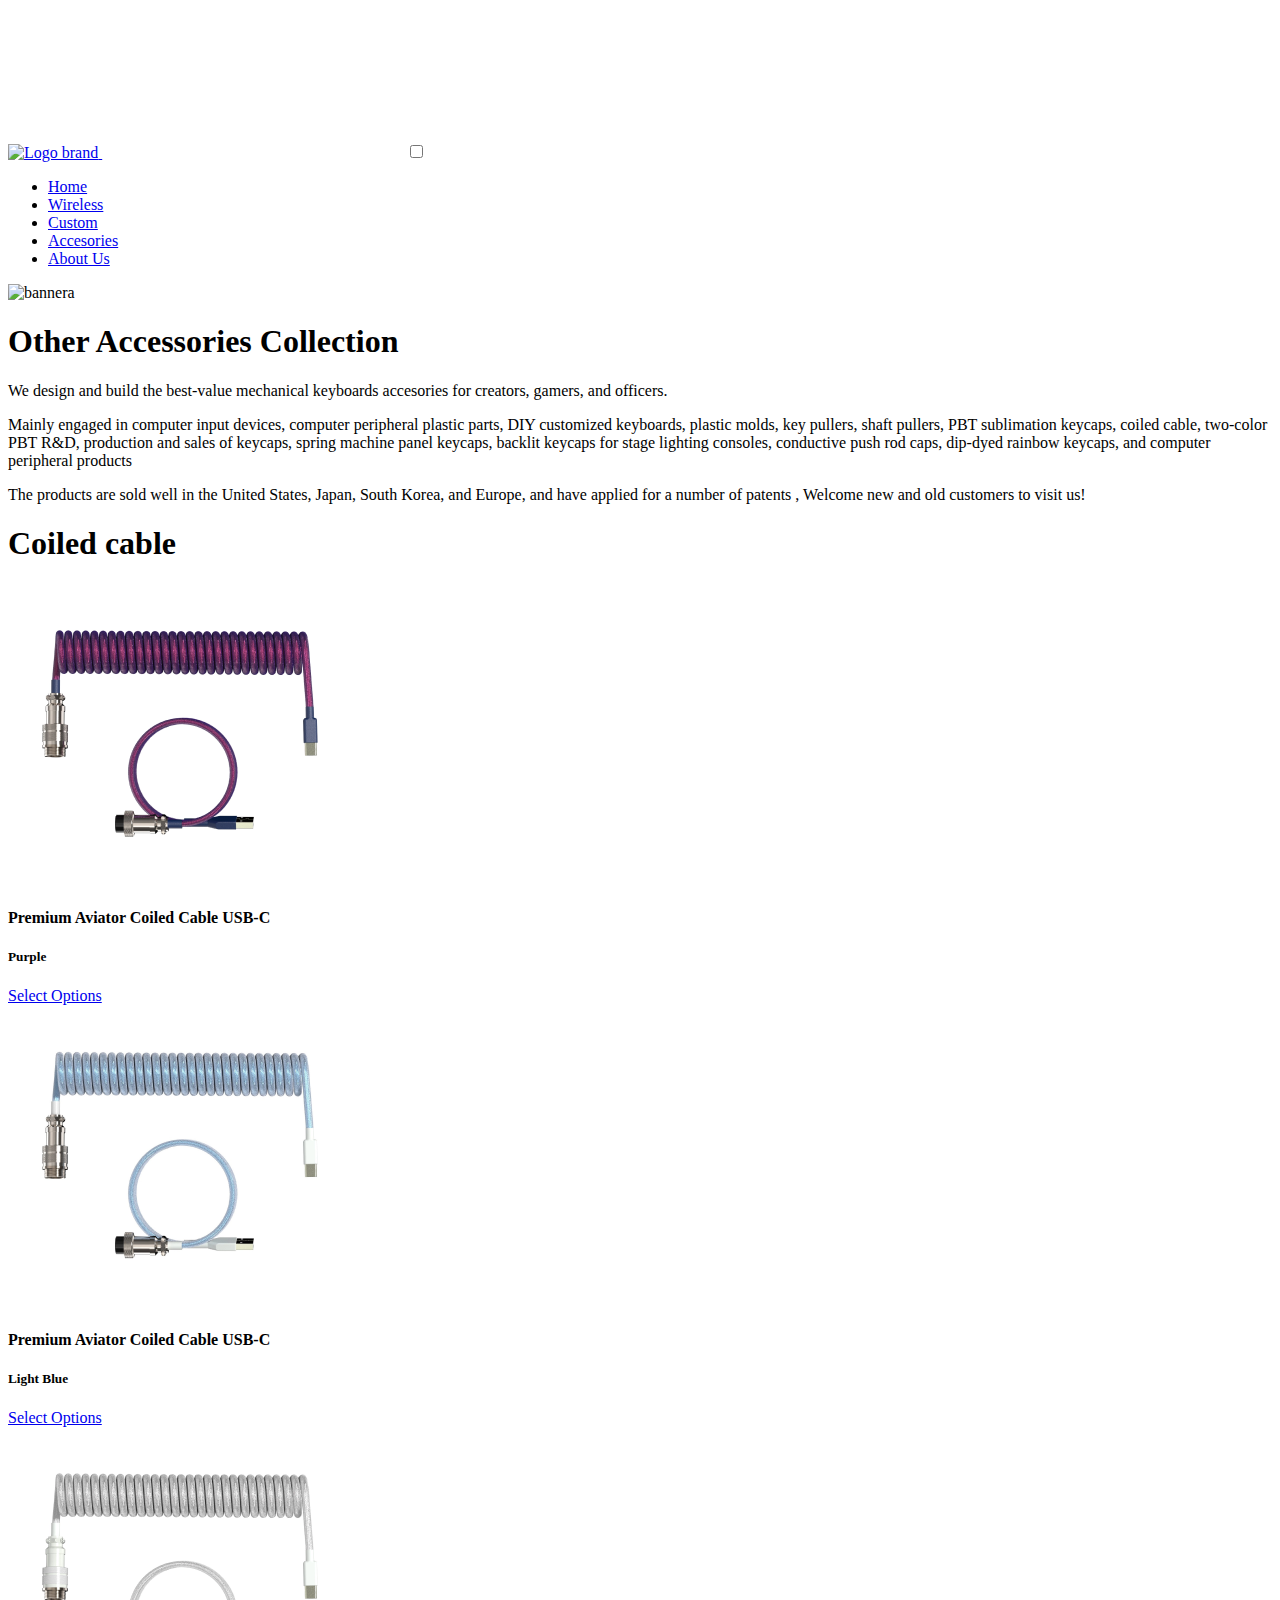
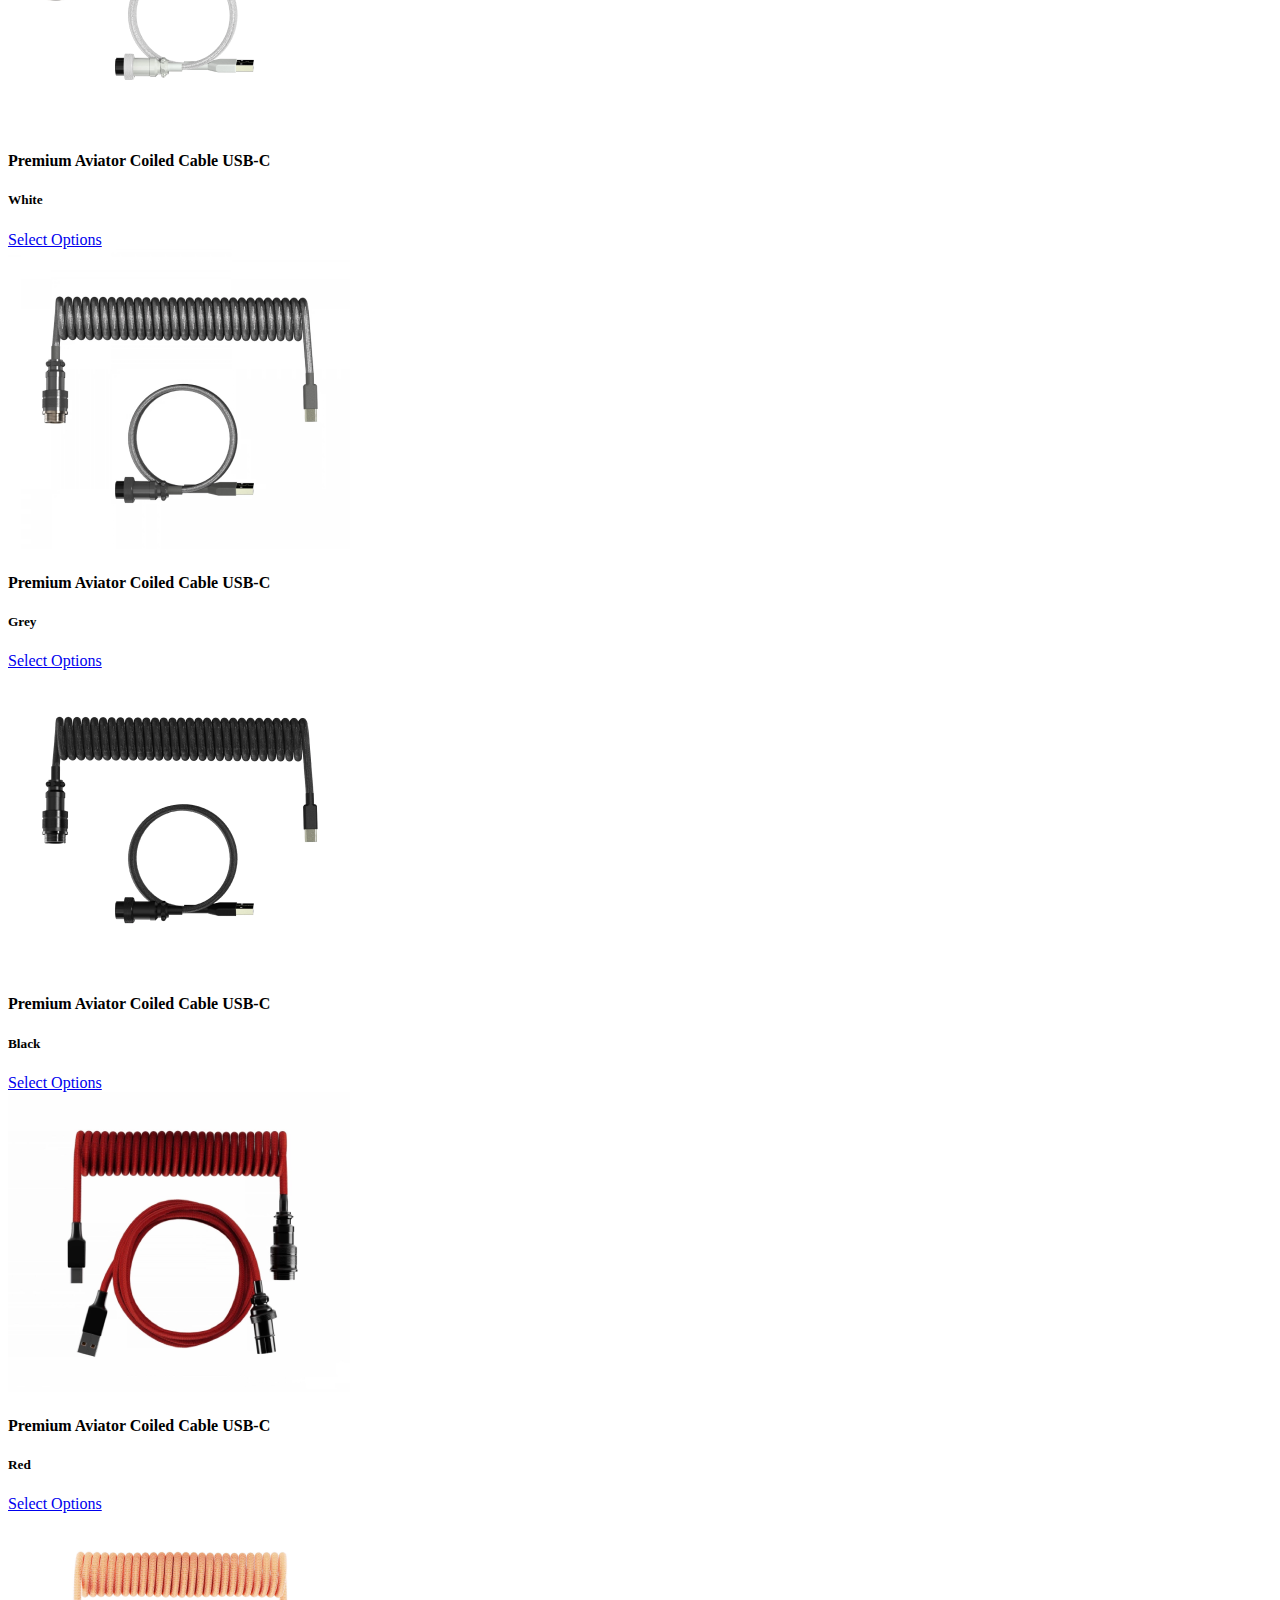
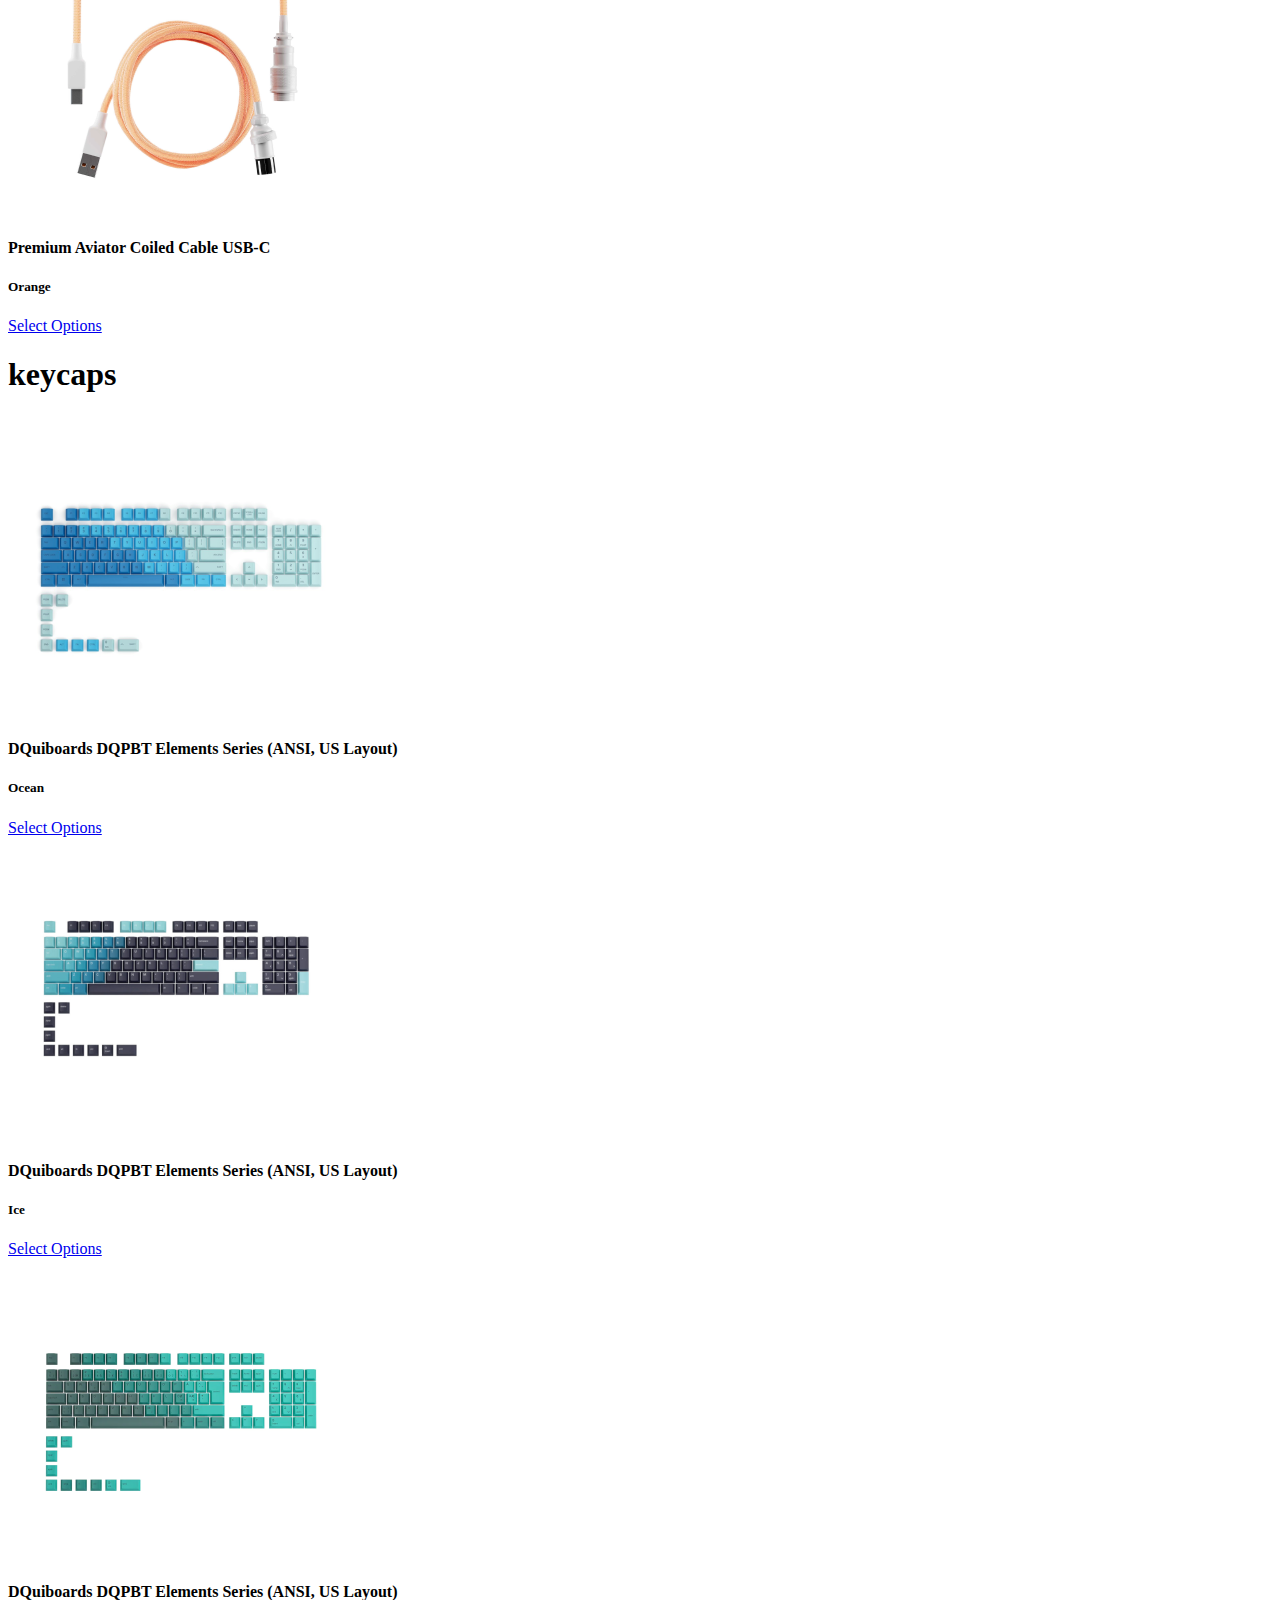
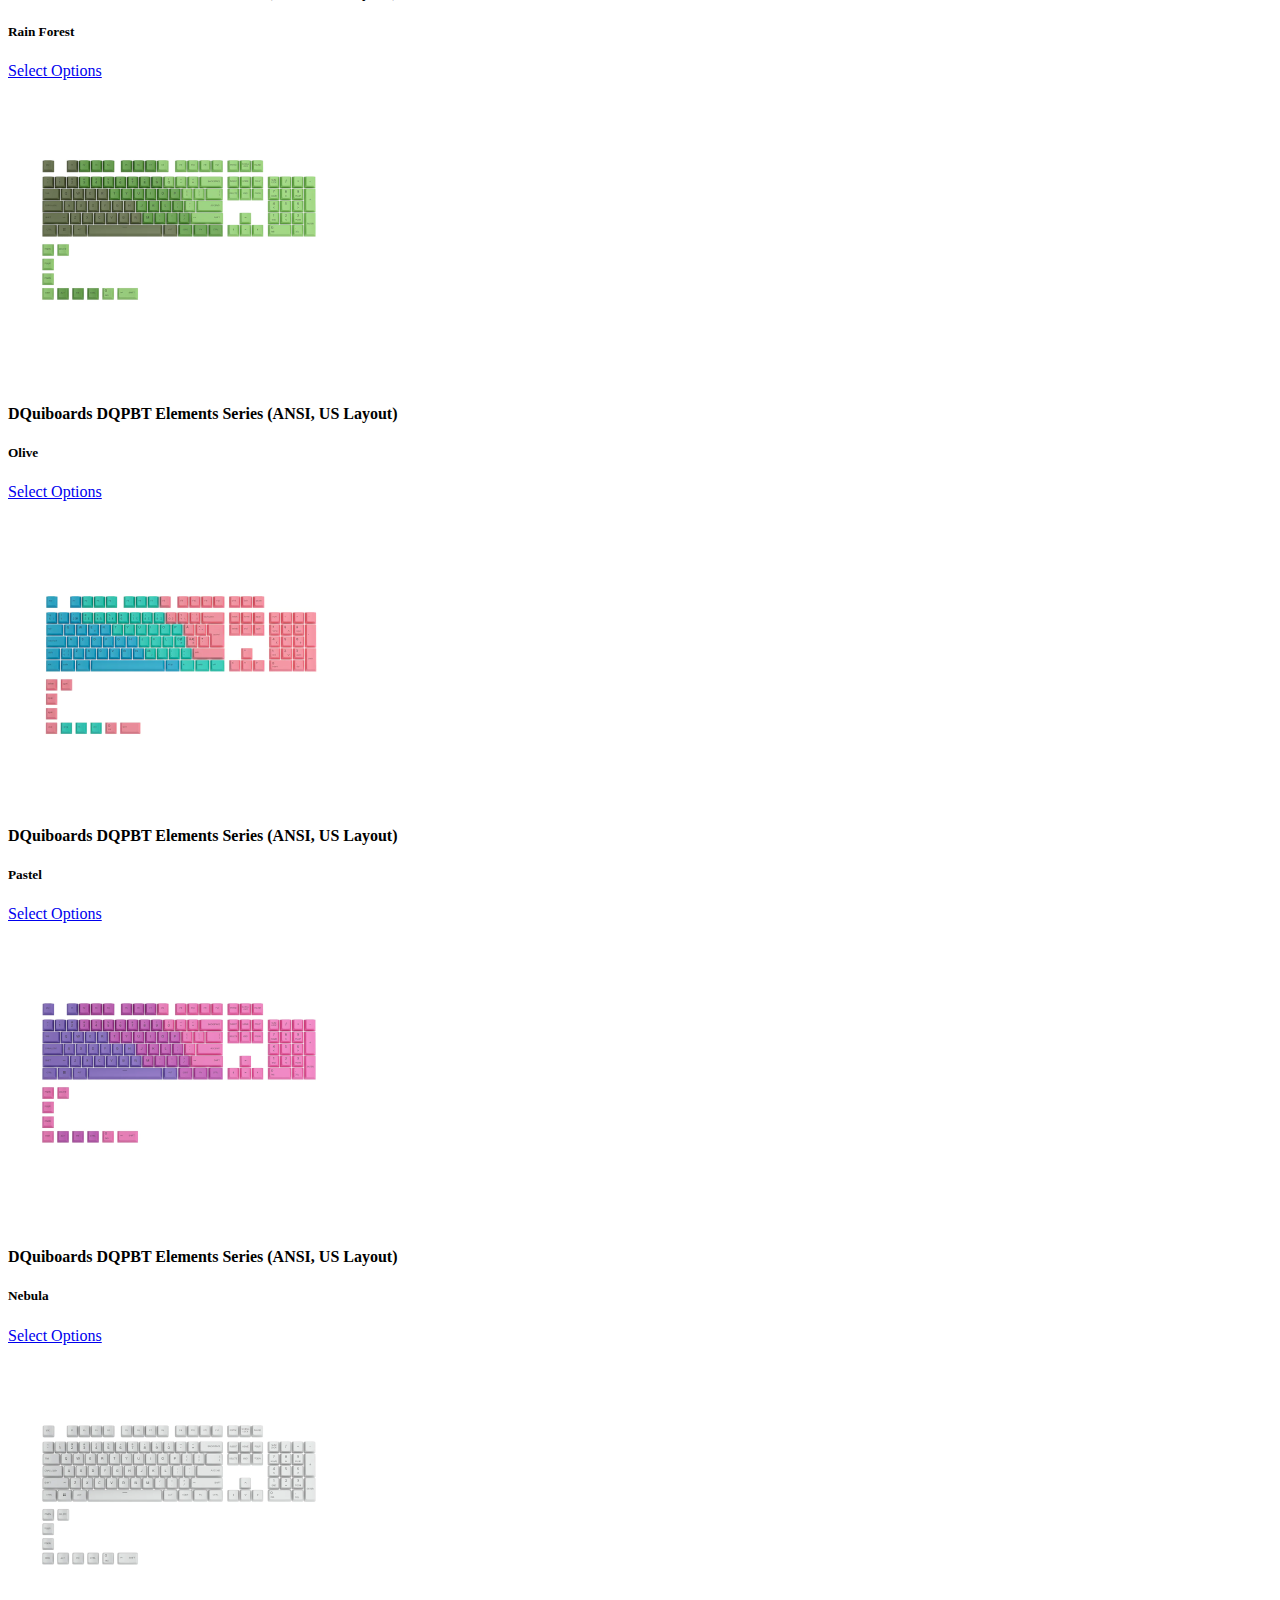
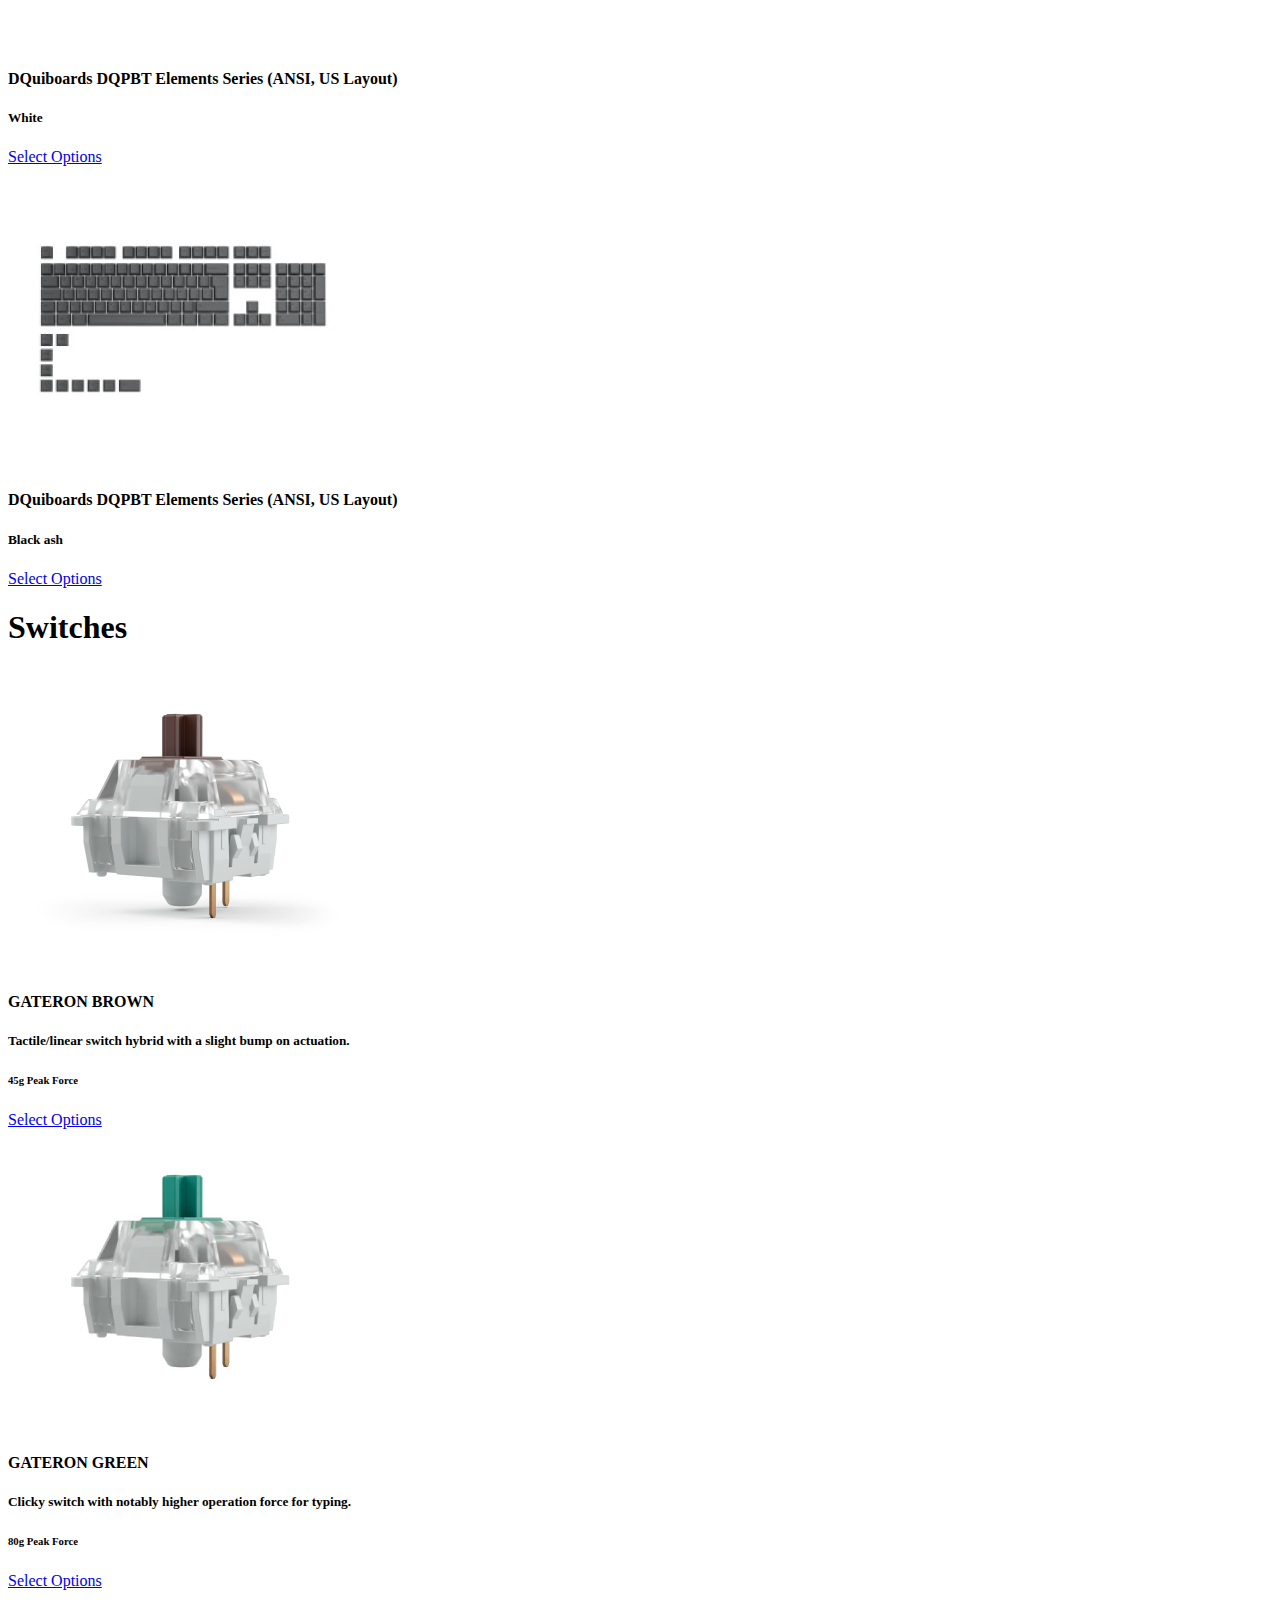
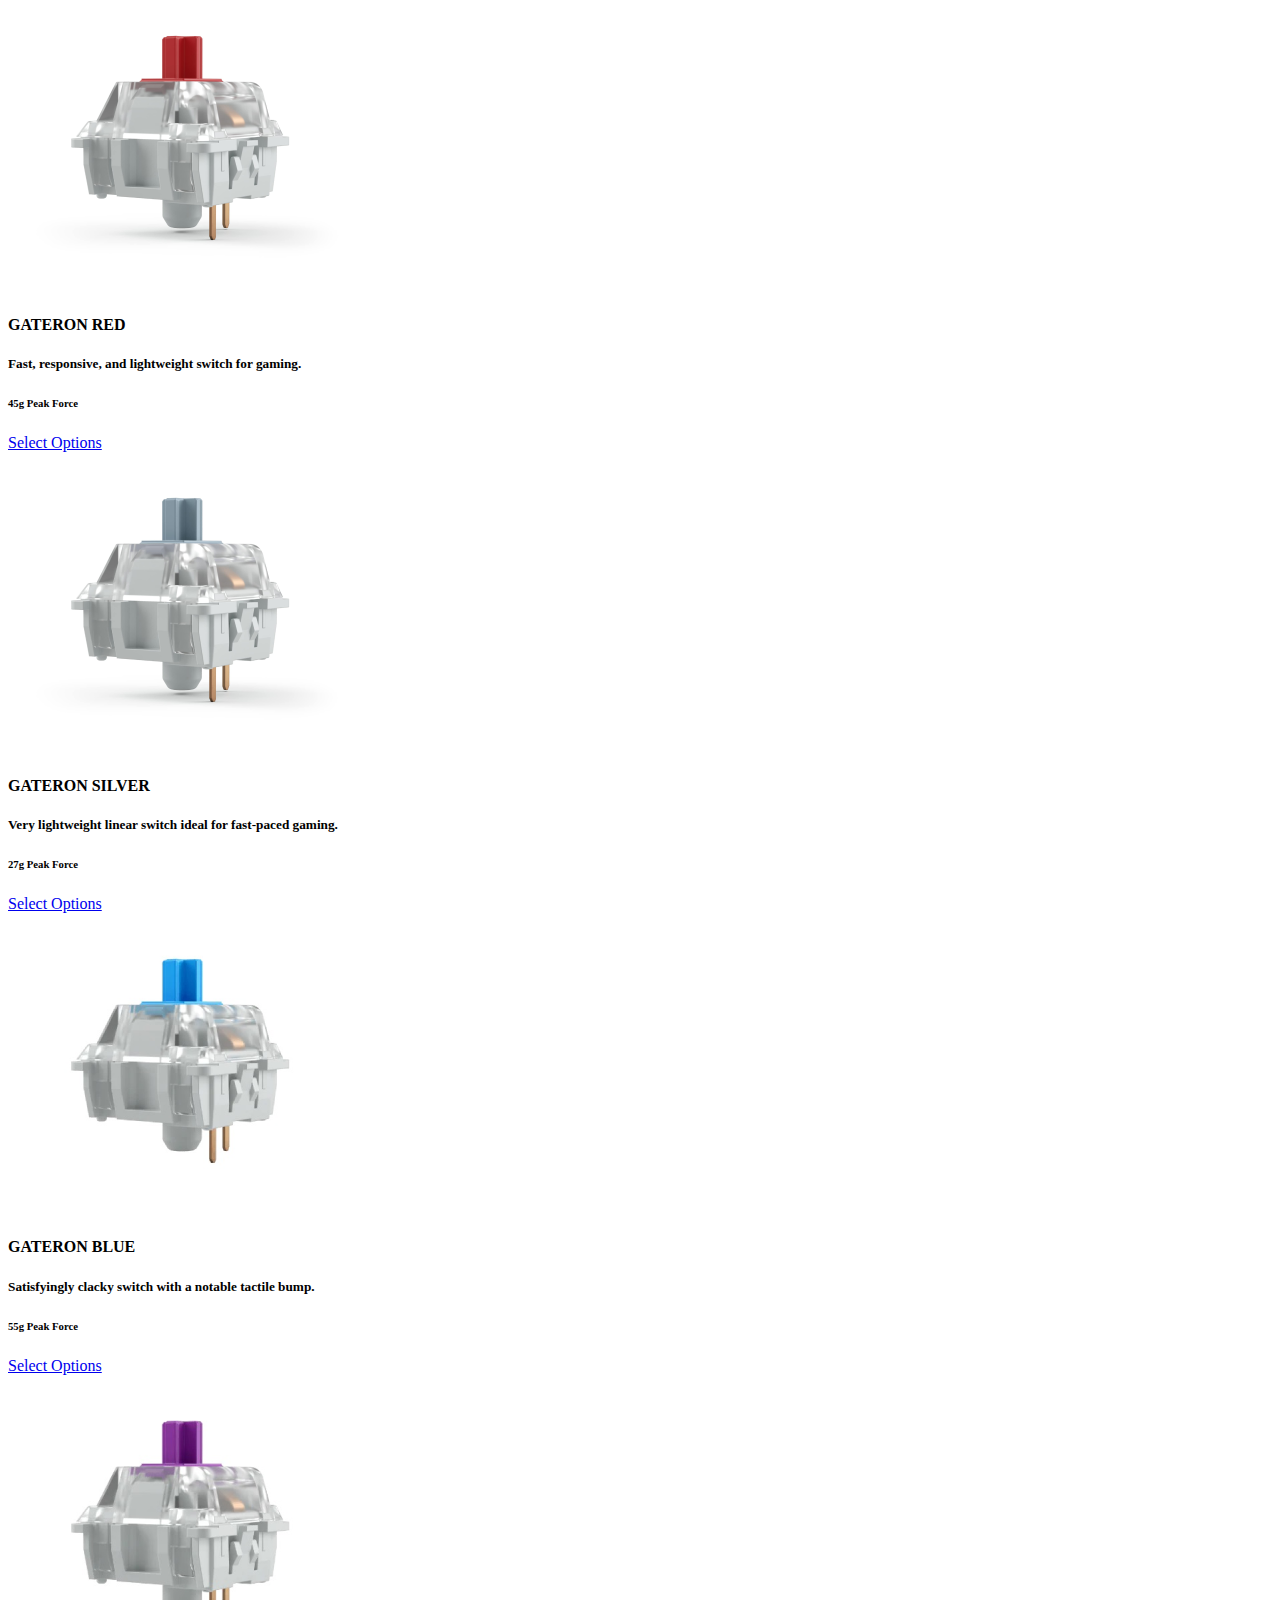
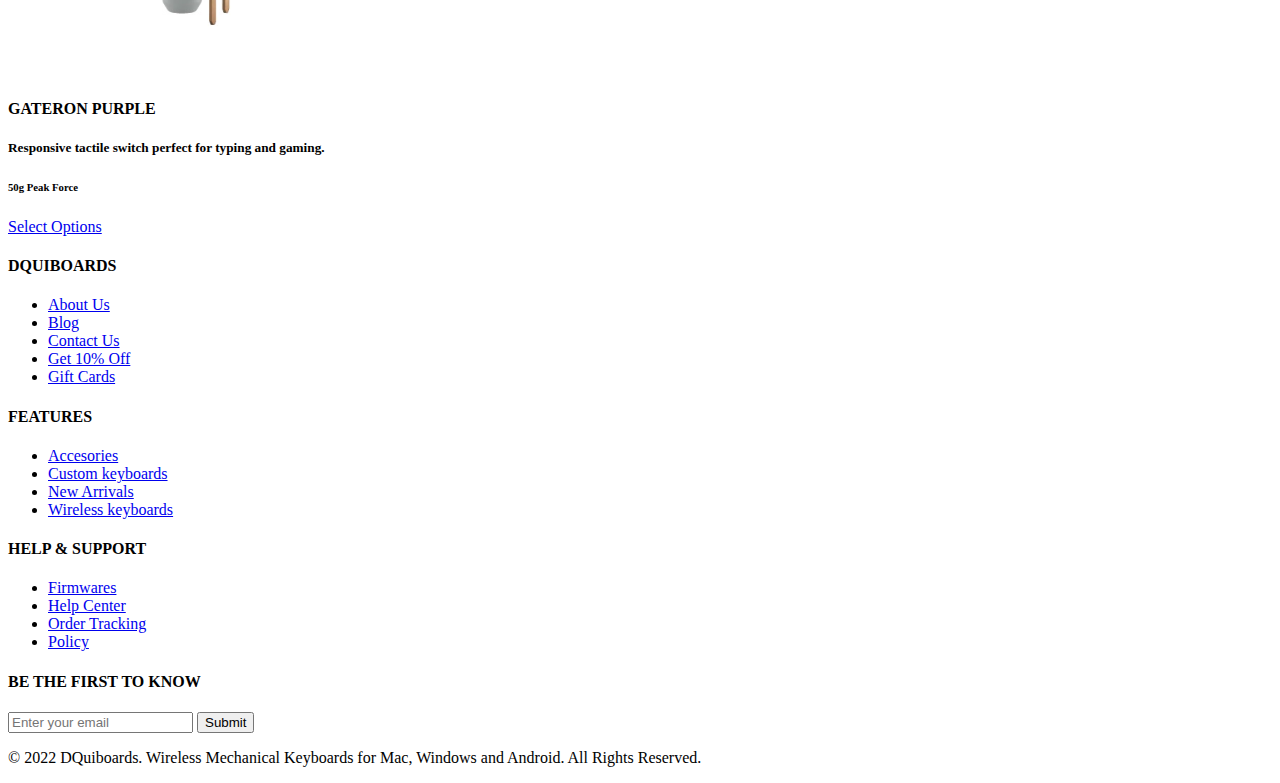
==== pages/accesories.html @ fd38f9c0 "accesories" ====
<!DOCTYPE html>
<html lang="en">
  <head>
    <meta charset="UTF-8">
    <meta http-equiv="X-UA-Compatible" content="IE=edge">
    <meta name="viewport" content="width=device-width, initial-scale=1.0">
    <meta name="keywords" content="keyboard, keyboards, wireless keyboards, custom keyboards, keyboards accesories, mechanical keyboard, pc keyboards, gaming keyboards, keyboards for programmers, keyboards for windows, keyboards for mac, keyboards for ipad, keyboadrs layouts, quiboards, dquiboards">
    <meta name="description" content="We design and produces custom and wireless Mechanical Keyboard for Mac, Windows, iPhone and Android.">
    <title>DQuiboards</title>
    <link rel="stylesheet" href="https://cdnjs.cloudflare.com/ajax/libs/font-awesome/6.2.1/css/all.min.css" integrity="sha512-MV7K8+y+gLIBoVD59lQIYicR65iaqukzvf/nwasF0nqhPay5w/9lJmVM2hMDcnK1OnMGCdVK+iQrJ7lzPJQd1w==" crossorigin="anonymous" referrerpolicy="no-referrer">
    <link rel="stylesheet" href="../css/bootstrap.css">
    <!-- <link rel="stylesheet" href="../css/index.css"> -->
    <link rel="stylesheet" href="../css/translated.css">
    <link rel="icon" type="image/png" href="../resources/img/DQ-BRAND-LOGO.png">
  </head>
  <body id="top">
    <!-- HEADER -->
    <header>
      <nav class="navbar container"> <!-- navbar start -->
        <!-- branding -->
        <a class="navbar__link" href="#top">
          <img src="../resources/img/DQ-BRAND-LOGO.png" alt="Logo brand">
        </a>
        <!-- hamburger -->
        <svg class="hamburger" xmlns="http://www.w3.org/2000/svg" xmlns:xlink="http://www.w3.org/1999/xlink"><path d="M4,10h24c1.104,0,2-0.896,2-2s-0.896-2-2-2H4C2.896,6,2,6.896,2,8S2.896,10,4,10z M28,14H4c-1.104,0-2,0.896-2,2 s0.896,2,2,2h24c1.104,0,2-0.896,2-2S29.104,14,28,14z M28,22H4c-1.104,0-2,0.896-2,2s0.896,2,2,2h24c1.104,0,2-0.896,2-2 S29.104,22,28,22z" fill="white"></path></svg>
        <input type="checkbox" class="checkevent" name="hamburger" id="hamburger">
        <!-- nav-links -->
        <ul class="menu">
          <li class="menu__item">
            <a class="menu__link" href="../index.html">Home</a>
          </li>
          <li class="menu__item">
            <a class="menu__link" href="./wireless.html">Wireless</a>
          </li>
          <li class="menu__item">
            <a class="menu__link" href="./custom.html">Custom</a>
          </li>
          <li class="menu__item">
            <a class="menu__link" href="./accesories.html">Accesories</a>
          </li>
          <li class="menu__item">
            <a class="menu__link" href="./aboutus.html">About Us</a>
          </li>
        </ul>
      </nav> <!-- navbar end -->
    </header>
    <!-- BANNER -->
    <section id="banner">
      <img src="../resources/img/accesories_b_1.png" alt="bannera">
    </section>
    <!-- ACCESORIES -->
    <main>
      <section id="design" class="bg-obscure">
        <div class="container">
          <article class="design__article">
            <h1 class="design__title content">Other Accessories Collection</h1>
            <p class="design__text content">We design and build the best-value mechanical keyboards accesories for creators, gamers, and officers.</p>
          </article>
          <article class="design__article">
            <p class="design__text">Mainly engaged in computer input devices, computer peripheral plastic parts, DIY customized keyboards, plastic molds, key pullers, shaft pullers, PBT sublimation keycaps, coiled cable, two-color PBT R&D, production and sales of keycaps, spring machine panel keycaps, backlit keycaps for stage lighting consoles, conductive push rod caps, dip-dyed rainbow keycaps, and computer peripheral products</p>
            <p class="design__text">The products are sold well in the United States, Japan, South Korea, and Europe, and have applied for a number of patents , Welcome new and old customers to visit us!</p>
          </article>
        </div>
      </section>
      <!-- ACCESORIES CC -->
      <section id="orderw" class="bg-white">
        <div class="container">
          <h1 class="orderw__title content">Coiled cable</h1>
          <div class="row row-cols-1 row-cols-md-3 g-4">
            <div class="card" style="width: 36rem;">
              <img src="../resources/img/cc1_a.png" class="card-img-top" alt="cc1">
              <div class="card-body">
                <h4 class="card-title">Premium Aviator Coiled Cable USB-C</h4>
                <h5 class="card-text">Purple</h5>
                <a href="#" class="btn btn-dark">Select Options</a>
              </div>
            </div>
            <div class="card" style="width: 36rem;">
              <img src="../resources/img/cc2_a.png" class="card-img-top" alt="cc2">
              <div class="card-body">
                <h4 class="card-title">Premium Aviator Coiled Cable USB-C</h4>
                <h5 class="card-text">Light Blue</h5>
                <a href="#" class="btn btn-dark">Select Options</a>
              </div>
            </div>
            <div class="card" style="width: 36rem;">
              <img src="../resources/img/cc3_a.png" class="card-img-top" alt="cc3">
              <div class="card-body">
                <h4 class="card-title">Premium Aviator Coiled Cable USB-C</h4>
                <h5 class="card-text">White</h5>
                <a href="#" class="btn btn-dark">Select Options</a>
              </div>
            </div>
            <div class="card" style="width: 36rem;">
              <img src="../resources/img/cc4_a.png" class="card-img-top" alt="cc4">
              <div class="card-body">
                <h4 class="card-title">Premium Aviator Coiled Cable USB-C</h4>
                <h5 class="card-text">Grey</h5>
                <a href="#" class="btn btn-dark">Select Options</a>
              </div>
            </div>
            <div class="card" style="width: 36rem;">
              <img src="../resources/img/cc5_a.png" class="card-img-top" alt="cc5">
              <div class="card-body">
                <h4 class="card-title">Premium Aviator Coiled Cable USB-C</h4>
                <h5 class="card-text">Black</h5>
                <a href="#" class="btn btn-dark">Select Options</a>
              </div>
            </div>
            <div class="card" style="width: 36rem;">
              <img src="../resources/img/cc6_a.png" class="card-img-top" alt="cc6">
              <div class="card-body">
                <h4 class="card-title">Premium Aviator Coiled Cable USB-C</h4>
                <h5 class="card-text">Red</h5>
                <a href="#" class="btn btn-dark">Select Options</a>
              </div>
            </div>
            <div class="card" style="width: 36rem;">
              <img src="../resources/img/cc7_a.png" class="card-img-top" alt="cc7">
              <div class="card-body">
                <h4 class="card-title">Premium Aviator Coiled Cable USB-C</h4>
                <h5 class="card-text">Orange</h5>
                <a href="#" class="btn btn-dark">Select Options</a>
              </div>
            </div>
          </div>
        </div>
      </section>
      <!-- ACCESORIES KC -->
      <section id="orderw" class="bg-white">
        <div class="container">
          <h1 class="orderw__title content">keycaps</h1>
          <div class="row row-cols-1 row-cols-md-3 g-4">
            <div class="card" style="width: 36rem;">
              <img src="../resources/img/kc1_a.png" class="card-img-top" alt="kc1">
              <div class="card-body">
                <h4 class="card-title">DQuiboards DQPBT Elements Series (ANSI, US Layout)</h4>
                <h5 class="card-text">Ocean</h5>
                <a href="#" class="btn btn-dark">Select Options</a>
              </div>
            </div>
            <div class="card" style="width: 36rem;">
              <img src="../resources/img/kc2_a.png" class="card-img-top" alt="kc2">
              <div class="card-body">
                <h4 class="card-title">DQuiboards DQPBT Elements Series (ANSI, US Layout)</h4>
                <h5 class="card-text">Ice</h5>
                <a href="#" class="btn btn-dark">Select Options</a>
              </div>
            </div>
            <div class="card" style="width: 36rem;">
              <img src="../resources/img/kc3_a.png" class="card-img-top" alt="kc3">
              <div class="card-body">
                <h4 class="card-title">DQuiboards DQPBT Elements Series (ANSI, US Layout)</h4>
                <h5 class="card-text">Rain Forest</h5>
                <a href="#" class="btn btn-dark">Select Options</a>
              </div>
            </div>
            <div class="card" style="width: 36rem;">
              <img src="../resources/img/kc4_a.png" class="card-img-top" alt="kc4">
              <div class="card-body">
                <h4 class="card-title">DQuiboards DQPBT Elements Series (ANSI, US Layout)</h4>
                <h5 class="card-text">Olive</h5>
                <a href="#" class="btn btn-dark">Select Options</a>
              </div>
            </div>
            <div class="card" style="width: 36rem;">
              <img src="../resources/img/kc5_a.png" class="card-img-top" alt="kc5">
              <div class="card-body">
                <h4 class="card-title">DQuiboards DQPBT Elements Series (ANSI, US Layout)</h4>
                <h5 class="card-text">Pastel</h5>
                <a href="#" class="btn btn-dark">Select Options</a>
              </div>
            </div>
            <div class="card" style="width: 36rem;">
              <img src="../resources/img/kc6_a.png" class="card-img-top" alt="kc6">
              <div class="card-body">
                <h4 class="card-title">DQuiboards DQPBT Elements Series (ANSI, US Layout)</h4>
                <h5 class="card-text">Nebula</h5>
                <a href="#" class="btn btn-dark">Select Options</a>
              </div>
            </div>
            <div class="card" style="width: 36rem;">
              <img src="../resources/img/kc7_a.png" class="card-img-top" alt="kc7">
              <div class="card-body">
                <h4 class="card-title">DQuiboards DQPBT Elements Series (ANSI, US Layout)</h4>
                <h5 class="card-text">White</h5>
                <a href="#" class="btn btn-dark">Select Options</a>
              </div>
            </div>
            <div class="card" style="width: 36rem;">
              <img src="../resources/img/kc8_a.png" class="card-img-top" alt="kc8">
              <div class="card-body">
                <h4 class="card-title">DQuiboards DQPBT Elements Series (ANSI, US Layout)</h4>
                <h5 class="card-text">Black ash</h5>
                <a href="#" class="btn btn-dark">Select Options</a>
              </div>
            </div>
          </div>
        </div>
      </section>
      <!-- ACCESORIES SW -->
      <section id="orderw" class="bg-white">
        <div class="container">
          <h1 class="orderw__title content">Switches</h1>
          <div class="row row-cols-1 row-cols-md-3 g-4">
            <div class="card" style="width: 36rem;">
              <img src="../resources/img/sw1_a.png" class="card-img-top" alt="sw1">
              <div class="card-body">
                <h4 class="card-title">GATERON BROWN</h4>
                <h5 class="card-text">Tactile/linear switch hybrid with a slight bump on actuation.</h5>
                <h6 class="card-text">45g Peak Force</h6>
                <a href="#" class="btn btn-dark">Select Options</a>
              </div>
            </div>
            <div class="card" style="width: 36rem;">
              <img src="../resources/img/sw2_a.png" class="card-img-top" alt="sw2">
              <div class="card-body">
                <h4 class="card-title">GATERON GREEN</h4>
                <h5 class="card-text">Clicky switch with notably higher operation force for typing.</h5>
                <h6 class="card-text">80g Peak Force</h6>
                <a href="#" class="btn btn-dark">Select Options</a>
              </div>
            </div>
            <div class="card" style="width: 36rem;">
              <img src="../resources/img/sw3_a.png" class="card-img-top" alt="sw3">
              <div class="card-body">
                <h4 class="card-title">GATERON RED</h4>
                <h5 class="card-text">Fast, responsive, and lightweight switch for gaming.</h5>
                <h6 class="card-text">45g Peak Force</h6>
                <a href="#" class="btn btn-dark">Select Options</a>
              </div>
            </div>
            <div class="card" style="width: 36rem;">
              <img src="../resources/img/sw4_a.png" class="card-img-top" alt="sw4">
              <div class="card-body">
                <h4 class="card-title">GATERON SILVER</h4>
                <h5 class="card-text">Very lightweight linear switch ideal for fast-paced gaming.</h5>
                <h6 class="card-text">27g Peak Force</h6>
                <a href="#" class="btn btn-dark">Select Options</a>
              </div>
            </div>
            <div class="card" style="width: 36rem;">
              <img src="../resources/img/sw5_a.png" class="card-img-top" alt="sw5">
              <div class="card-body">
                <h4 class="card-title">GATERON BLUE</h4>
                <h5 class="card-text">Satisfyingly clacky switch with a notable tactile bump.</h5>
                <h6 class="card-text">55g Peak Force</h6>
                <a href="#" class="btn btn-dark">Select Options</a>
              </div>
            </div>
            <div class="card" style="width: 36rem;">
              <img src="../resources/img/sw6_a.png" class="card-img-top" alt="sw6">
              <div class="card-body">
                <h4 class="card-title">GATERON PURPLE</h4>
                <h5 class="card-text">Responsive tactile switch perfect for typing and gaming.</h5>
                <h6 class="card-text">50g Peak Force</h6>
                <a href="#" class="btn btn-dark">Select Options</a>
              </div>
            </div>
          </div>
        </div>
      </section>
      <!-- FOOTER -->
      <footer>
        <div class="container">
          <div class="row__l">
            <div class="footer__col">
              <h4>DQUIBOARDS</h4>
              <ul>
                <li><a href="#">About Us</a></li>
                <li><a href="#">Blog</a></li>
                <li><a href="#">Contact Us</a></li>
                <li><a href="#">Get 10%  Off</a></li>
                <li><a href="#">Gift Cards</a></li>
              </ul>
            </div>
            <div class="footer__col">
              <h4>FEATURES</h4>
              <ul>
                <li><a href="./pages/accesories.html">Accesories</a></li>
                <li><a href="./pages/custom.html">Custom keyboards</a></li>
                <li><a href="./index.html">New Arrivals</a></li>
                <li><a href="./pages/wireless.html">Wireless keyboards</a></li>
              </ul>
            </div>
            <div class="footer__col">
              <h4>HELP & SUPPORT</h4>
              <ul>
                <li><a href="#">Firmwares</a></li>
                <li><a href="#">Help Center</a></li>
                <li><a href="#">Order Tracking</a></li>
                <li><a href="#">Policy</a></li>
              </ul>
            </div>
            <div class="footer__col">
              <h4>BE THE FIRST TO KNOW</h4>
              <form action="">
                <input type="text" placeholder="Enter your email" class="inputemail">
                <input type="submit" value="Submit" class="inputsubmit">
              </form>
            </div>
          </div>
          <div class="divider"></div>
          <div class="row__s">
            <div class="col">
              <p>&#169; 2022 DQuiboards. Wireless Mechanical Keyboards for Mac, Windows and Android. All Rights Reserved.</p> 
            </div>
            <div class="socialicons">
              <a href="https://facebook.com" target="_blank"><i class="fa-brands fa-facebook"></i></a>
              <a href="https://Instagram.com" target="_blank"><i class="fa-brands fa-instagram"></i></a>
              <a href="https://twitter.com" target="_blank"><i class="fa-brands fa-twitter"></i></a>
              <a href="https://discord.com" target="_blank"><i class="fa-brands fa-discord"></i></a>
            </div>
          </div>
        </div>
      </footer>
    </main>
    <script src="../js/bootstrap.bundle.js"></script>
  </body>
</html>
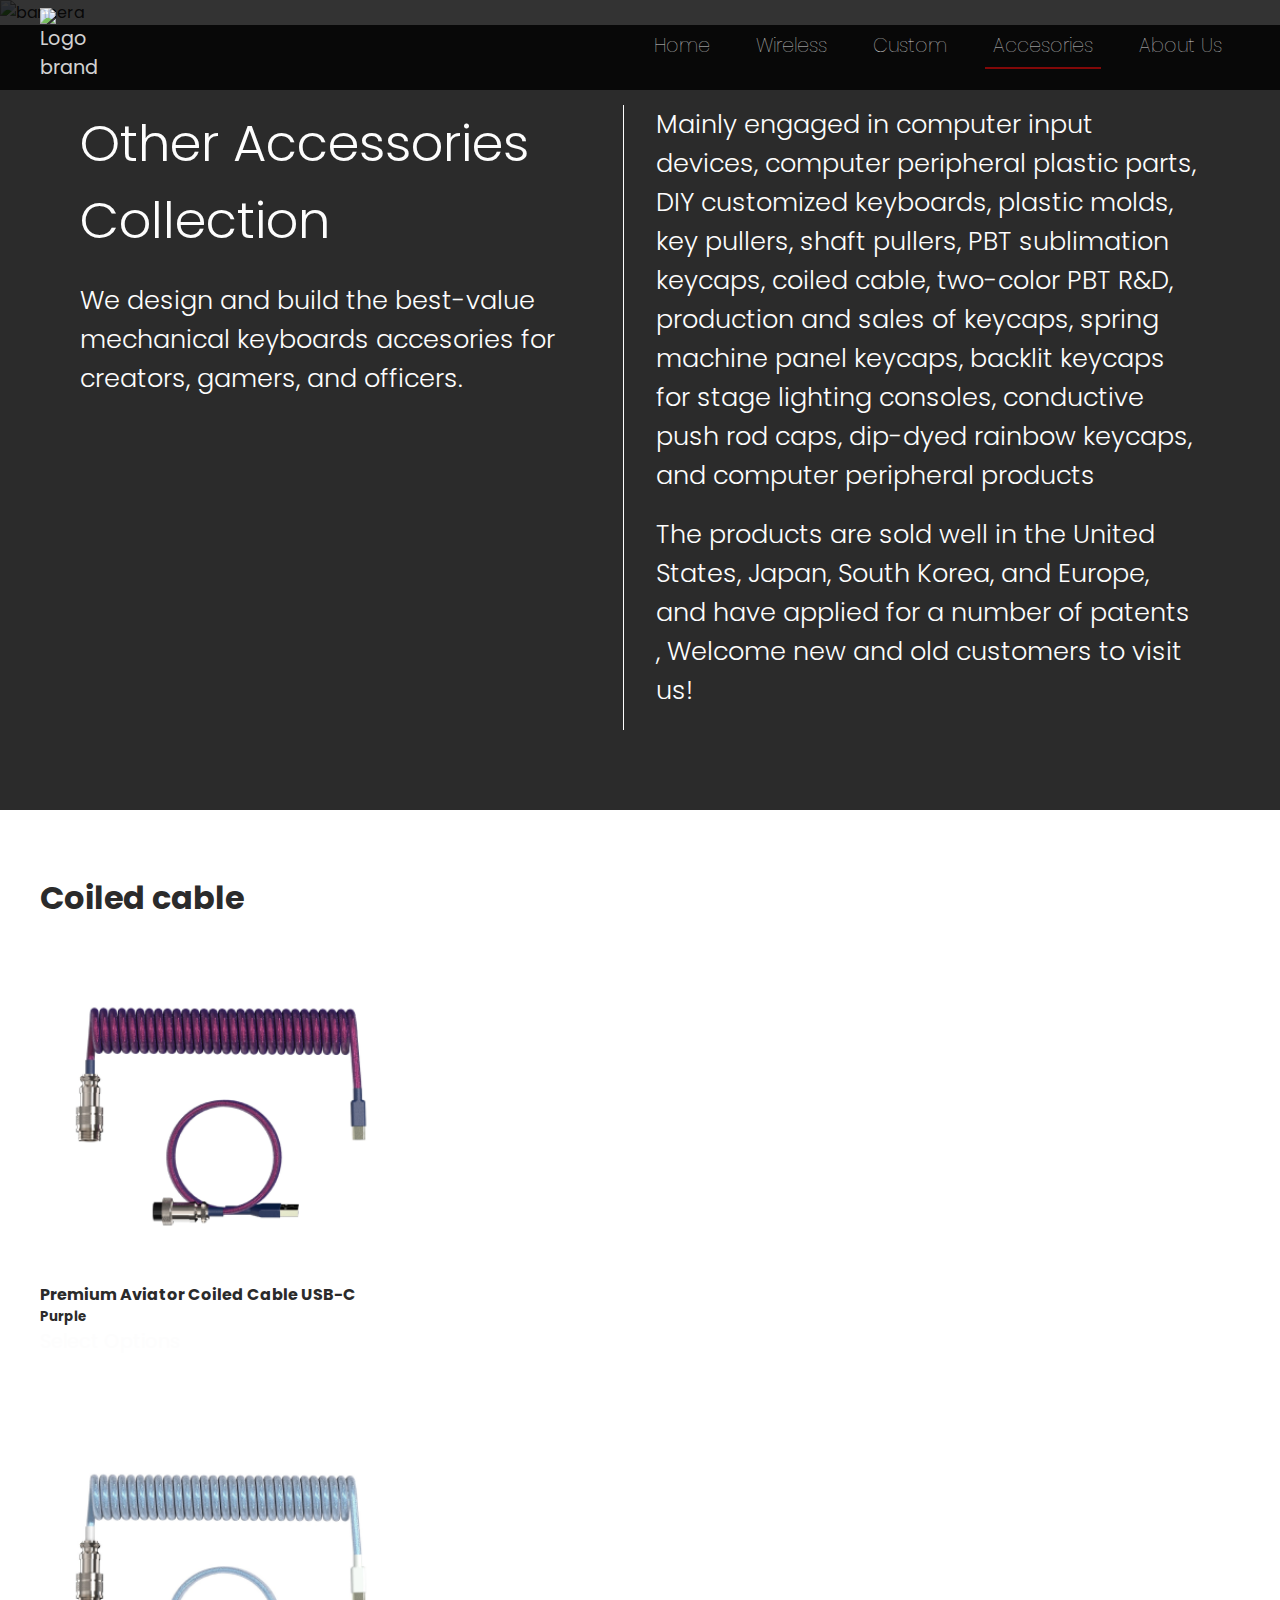
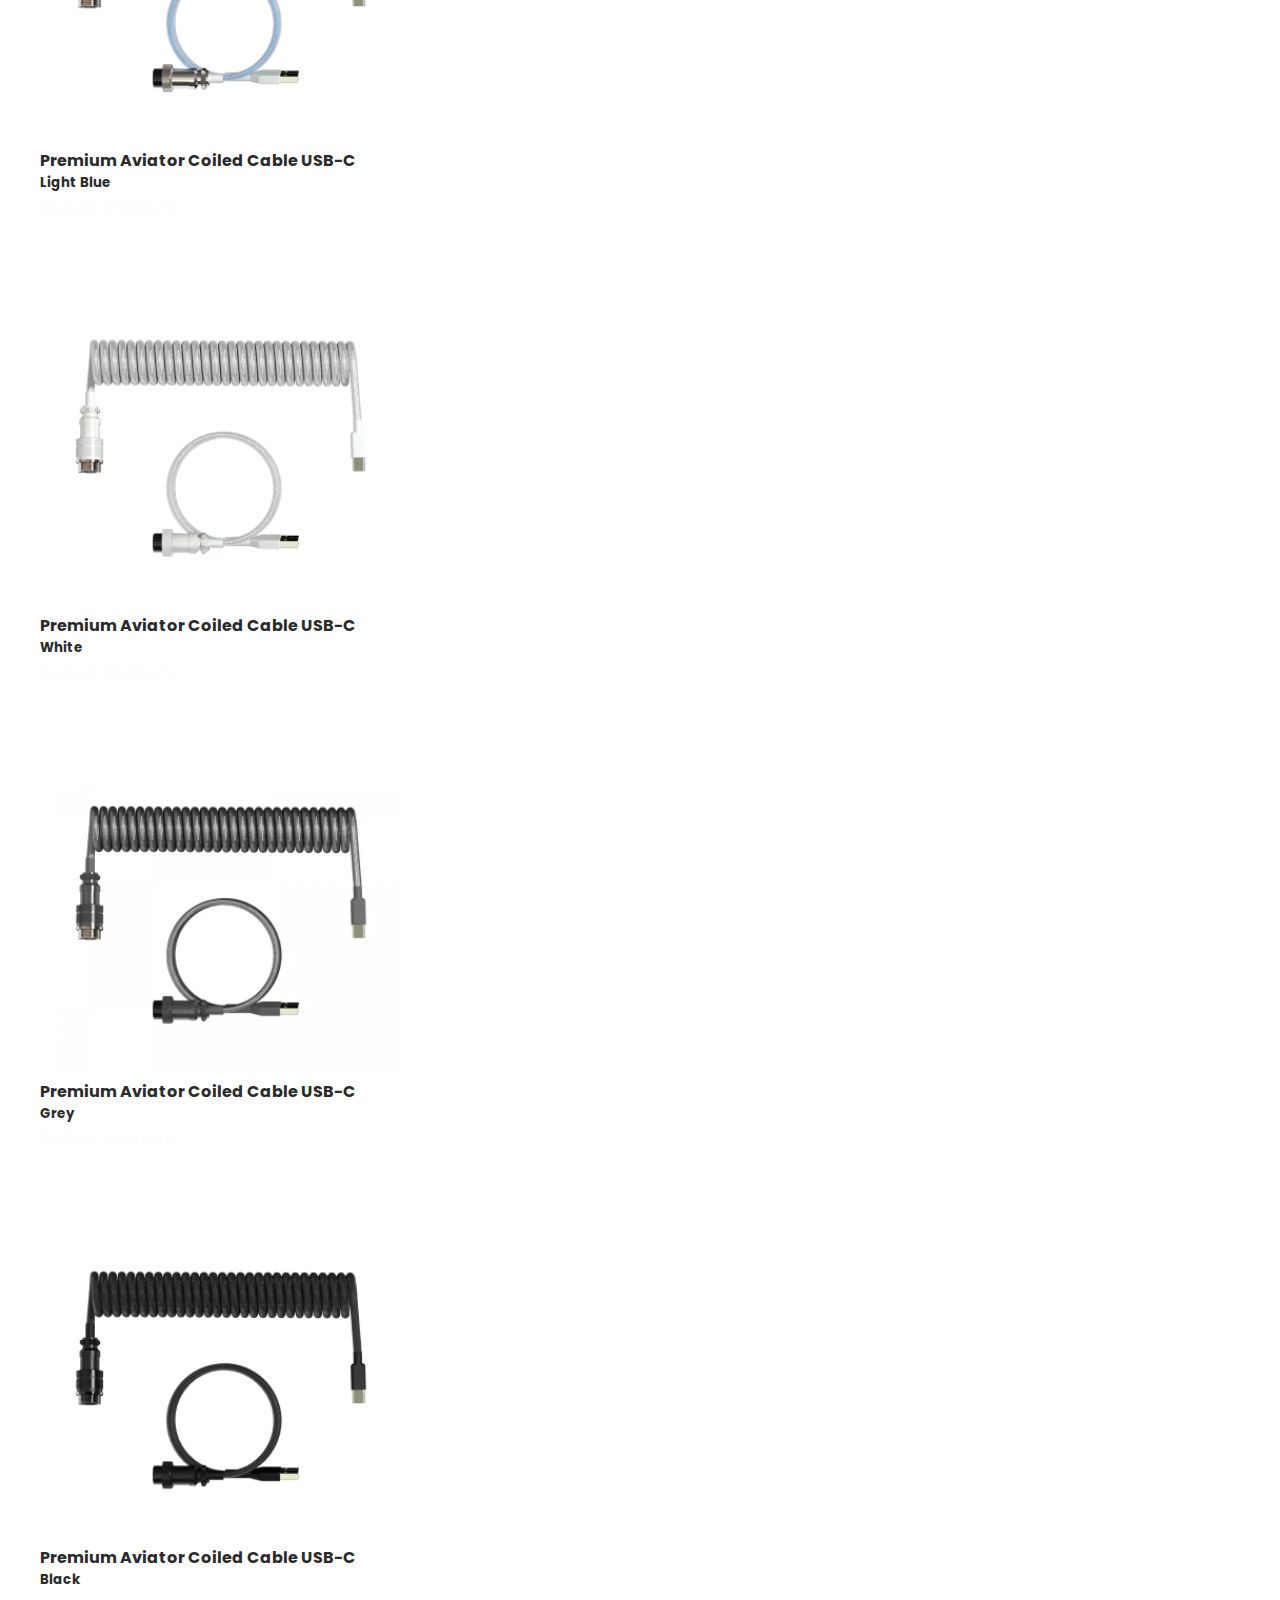
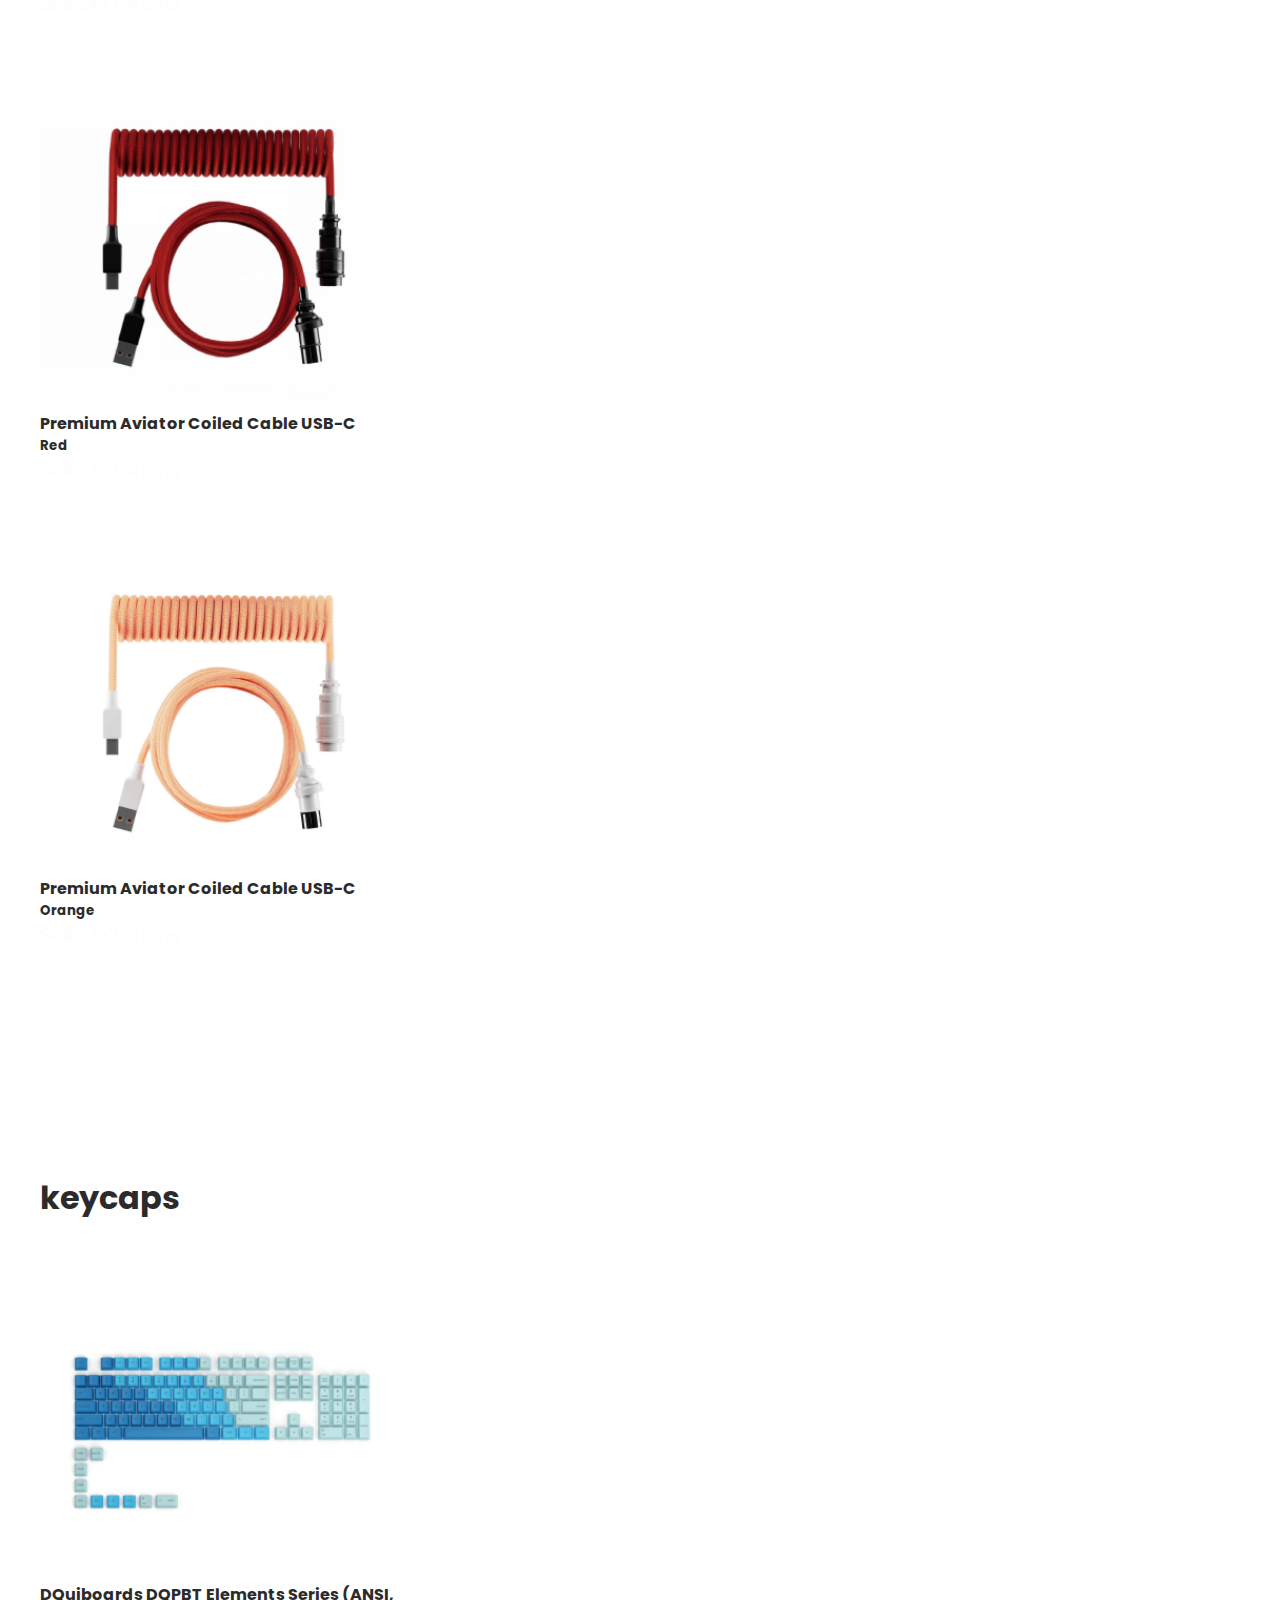
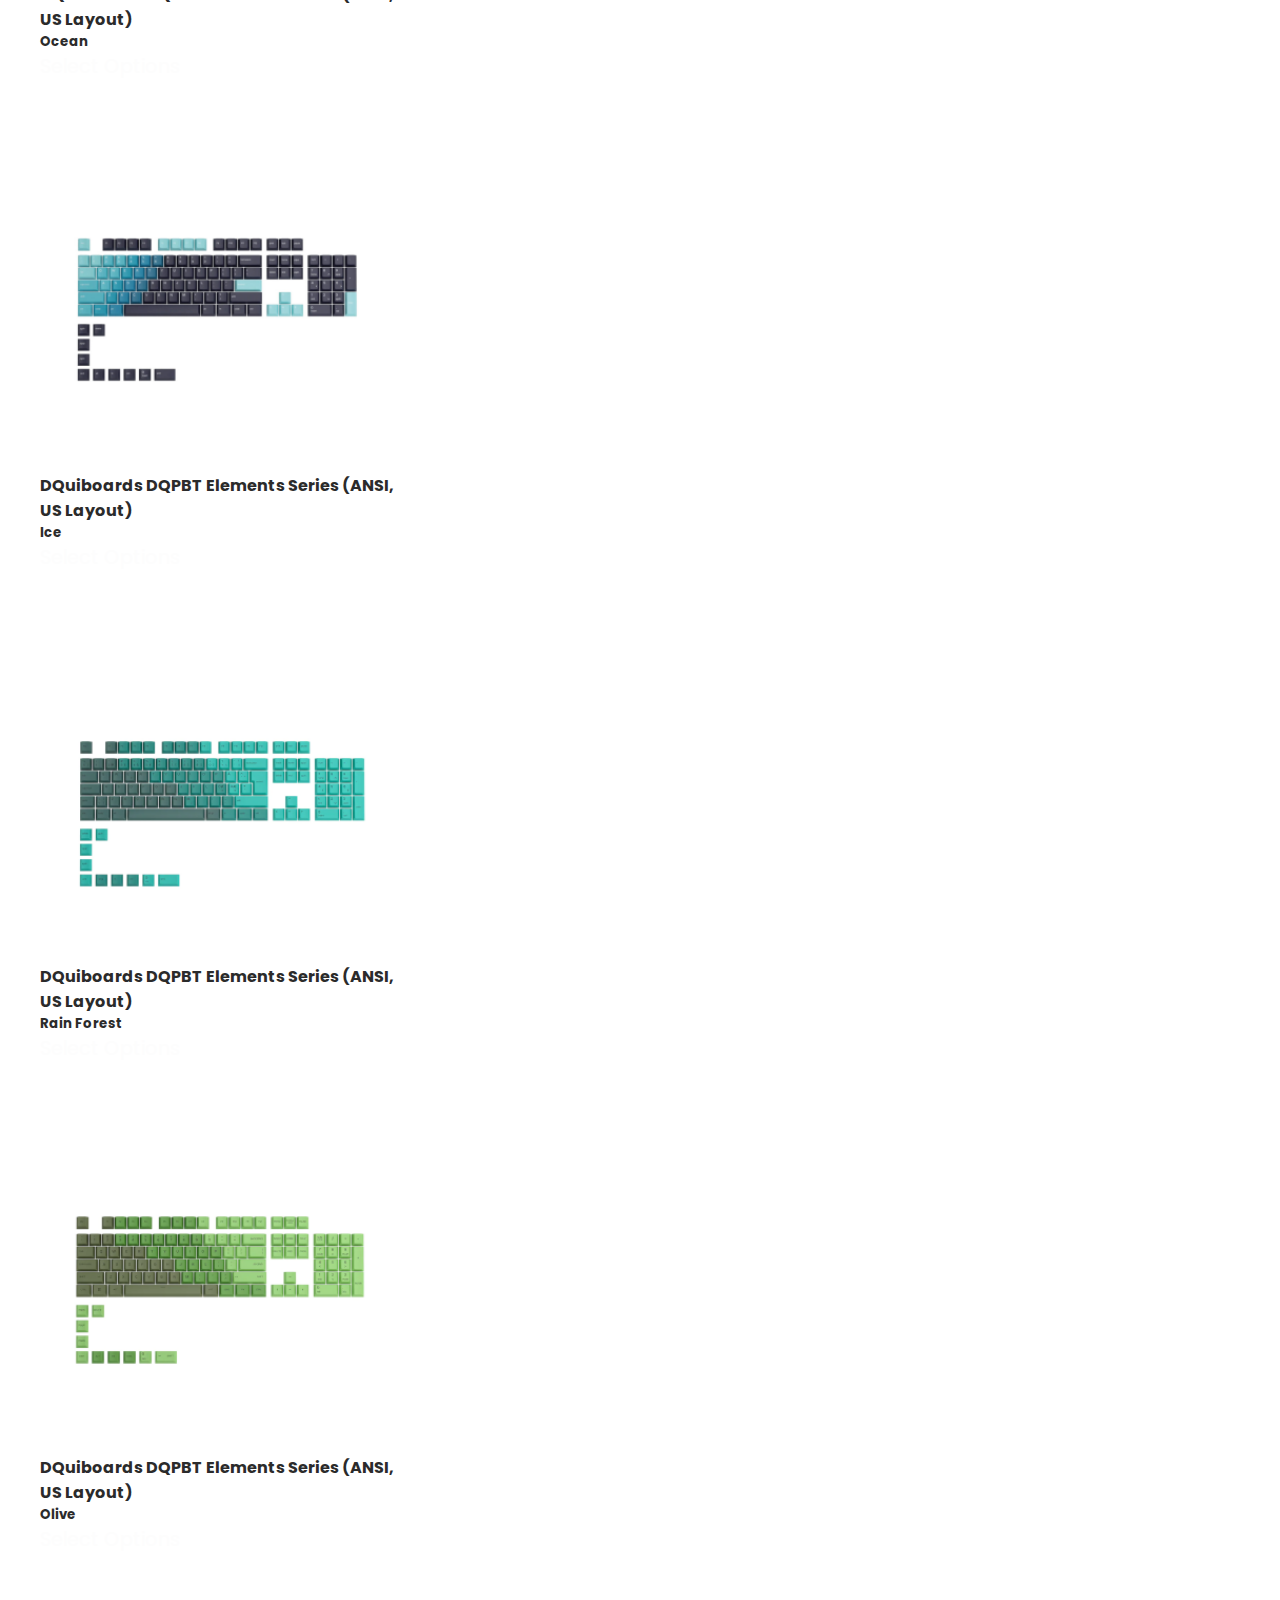
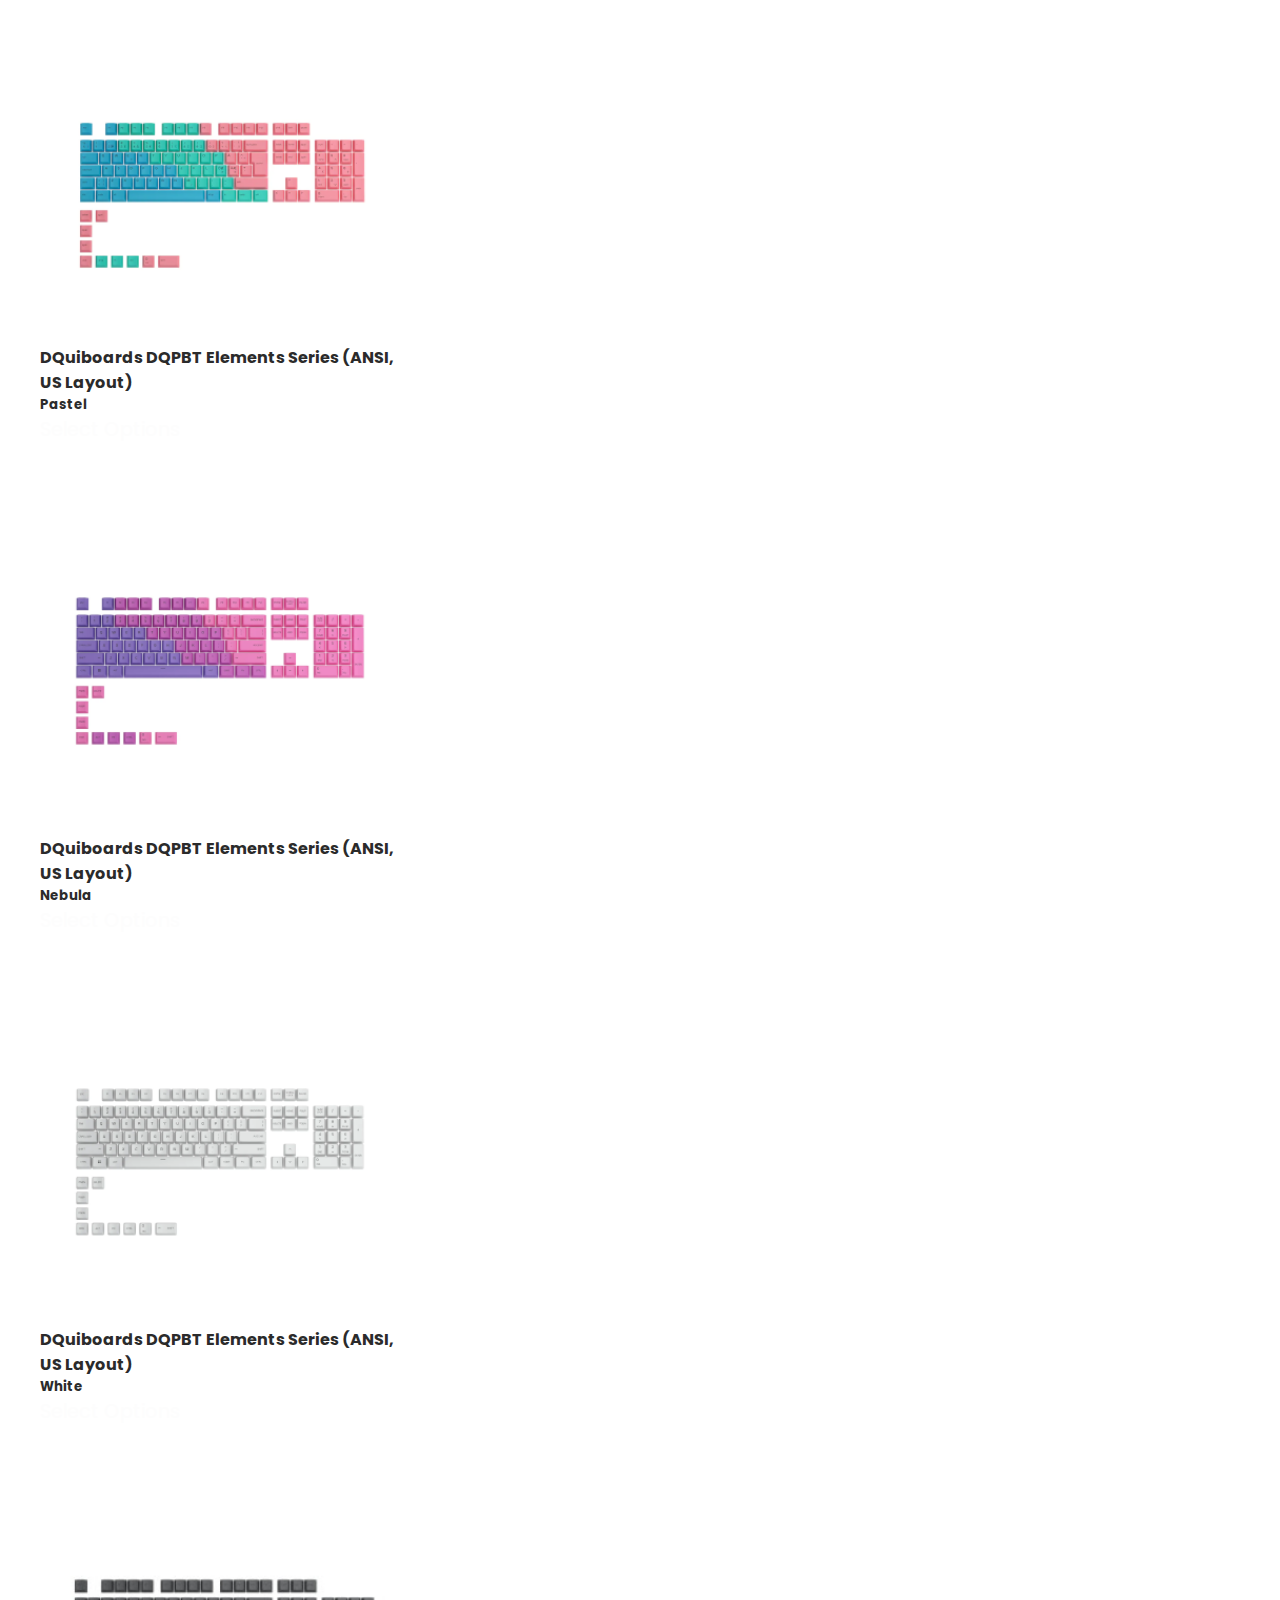
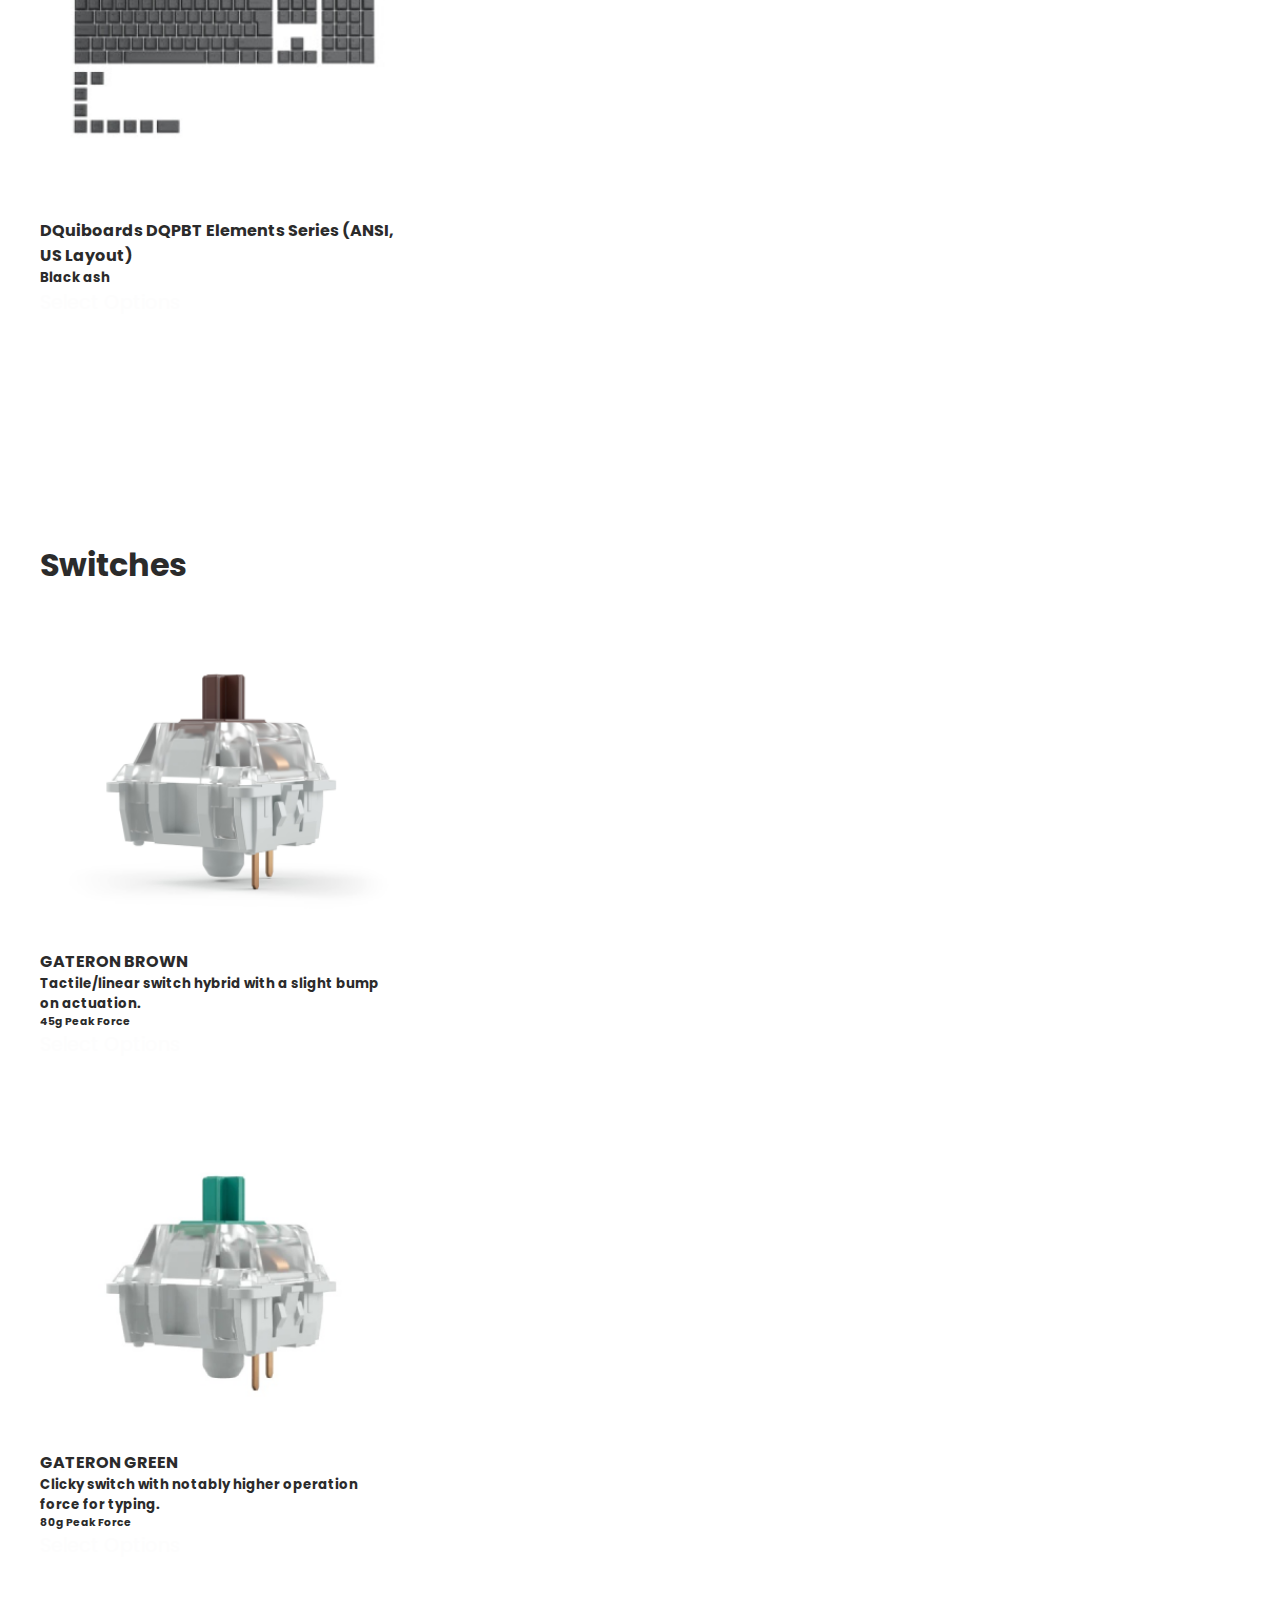
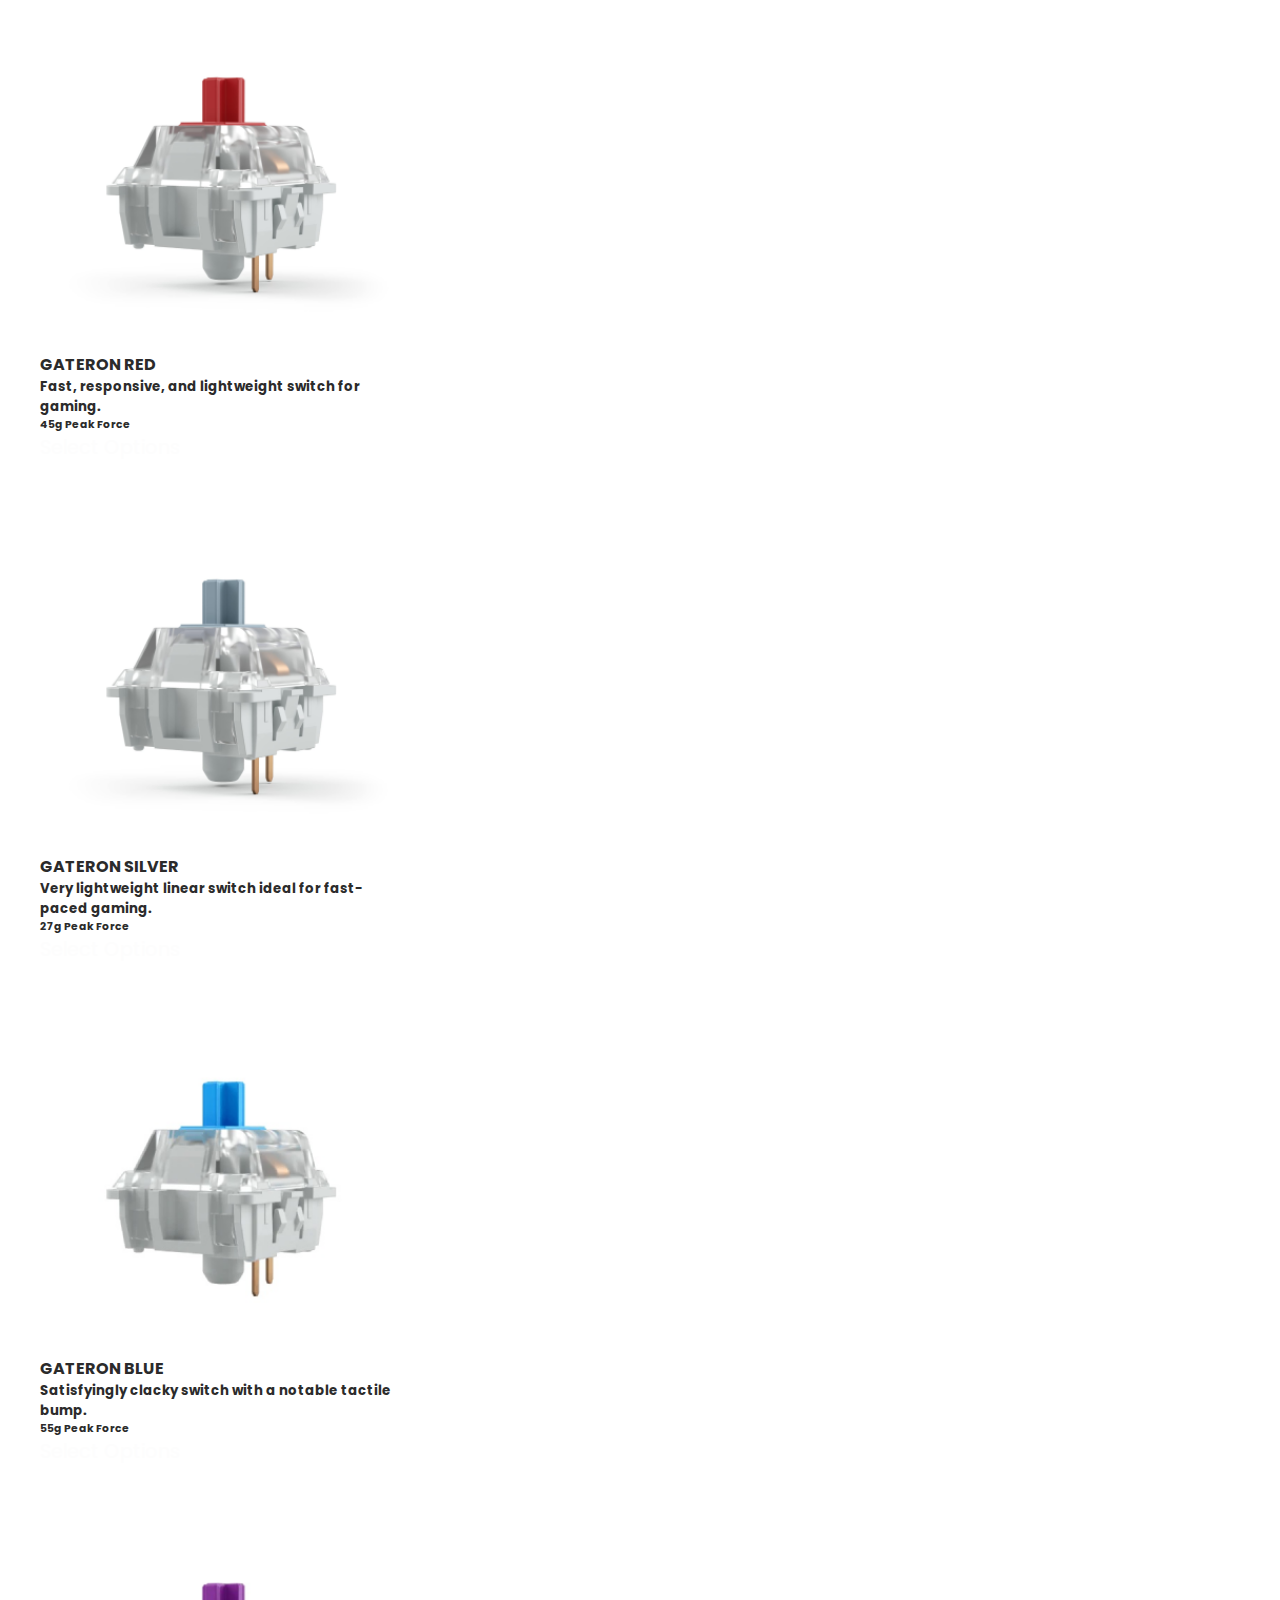
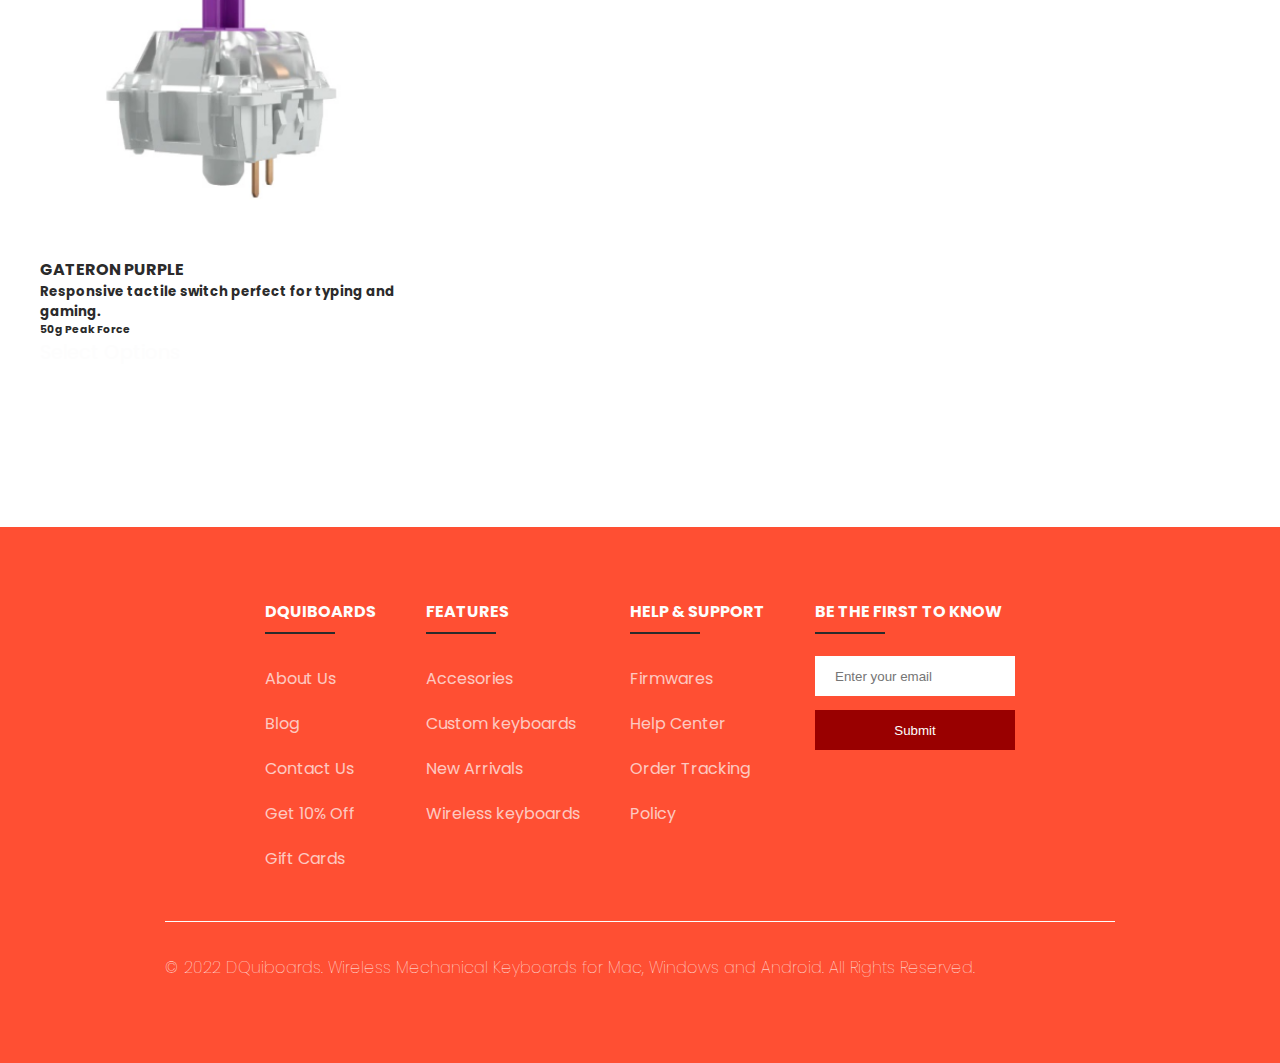
==== commit ba344ef3: "au_form" ====
--- a/pages/accesories.html
+++ b/pages/accesories.html
@@ -36,7 +36,7 @@
             <a class="menu__link" href="./custom.html">Custom</a>
           </li>
           <li class="menu__item">
-            <a class="menu__link" href="./accesories.html">Accesories</a>
+            <a class="menu__link--active" href="./accesories.html">Accesories</a>
           </li>
           <li class="menu__item">
             <a class="menu__link" href="./aboutus.html">About Us</a>
--- a/css/translated.css
+++ b/css/translated.css
@@ -0,0 +1,678 @@
+/* IMPORTS */
+@import url("https://fonts.googleapis.com/css2?family=Poppins:wght@300;500;600&display=swap");
+/* MISC */
+/* VARIABLES */
+/* Palette */
+/* Font Sizes */
+/* Spacings */
+/* NORMALIZE */
+* {
+  margin: 0;
+  padding: 0;
+  box-sizing: border-box; }
+
+html {
+  font-size: 62.5%; }
+
+body {
+  font-family: 'Poppins', sans-serif;
+  font-size: 1.6em;
+  color: #2B2B2B; }
+
+ul {
+  list-style-type: none; }
+
+li {
+  color: #2B2B2B; }
+
+a {
+  font-size: 1.2em;
+  text-decoration: none;
+  color: #FDFDFD; }
+
+p {
+  font-size: 1.6em; }
+
+img {
+  width: 100%; }
+
+.container {
+  max-width: 1200px;
+  margin: auto; }
+
+.bg-principal {
+  background-color: #990000; }
+
+.bg-obscure {
+  background-color: #2B2B2B; }
+
+.content {
+  max-width: 600px; }
+
+/* BOOTSTRAP DESREBOOT */
+ol, ul, dl {
+  margin-bottom: 0;
+  padding-left: 0; }
+
+a:hover {
+  color: inherit; }
+
+/* PARTIALS */
+/* HEADER */
+header {
+  padding: 0.8rem;
+  background-color: black;
+  position: fixed;
+  right: 0px;
+  left: 0px;
+  opacity: 80%;
+  z-index: 1; }
+  header .navbar {
+    display: flex;
+    justify-content: space-between; }
+    header .navbar .navbar__link {
+      min-width: 50px;
+      max-width: 50px; }
+    header .navbar .hamburger {
+      display: none;
+      color: #FDFDFD;
+      width: 50px;
+      height: 29px; }
+    header .navbar .checkevent {
+      position: absolute;
+      width: 35px;
+      height: 28px;
+      right: -50px;
+      opacity: 0;
+      top: 19px; }
+    header .navbar .menu {
+      display: flex;
+      gap: 1rem;
+      flex-wrap: wrap;
+      align-items: center;
+      font-weight: 100; }
+      header .navbar .menu__item {
+        padding: 1rem; }
+      header .navbar .menu__link, header .navbar .menu__link--active {
+        padding: 0.8rem;
+        color: #FDFDFD;
+        transition: all .3s ease-in-out; }
+        header .navbar .menu__link--active {
+          border-bottom: 2px solid #990000; }
+        header .navbar .menu__link:hover, header .navbar .menu__link--active:hover {
+          color: #FF4F33;
+          padding: 0.8rem; }
+
+/* MEDIAS */
+/* HEADER */
+/* navbar */
+@media screen and (max-width: 768px) {
+  .navbar {
+    align-items: center;
+    font-size: 1.6rem; }
+  .navbar .menu {
+    display: none;
+    gap: 1rem;
+    flex-wrap: wrap;
+    align-items: center; }
+  .hamburger,
+  .checkevent {
+    display: block;
+    position: absolute;
+    width: 32px;
+    height: 34px;
+    right: 16px;
+    top: 19px; }
+  .checkevent:checked + .menu {
+    display: block;
+    flex-basis: 100%; }
+  li.menu__item {
+    display: flex;
+    justify-content: right; } }
+
+/* FOOTER */
+footer {
+  display: flex;
+  flex-direction: column;
+  gap: 3.2rem;
+  padding: 3.2rem;
+  background-color: #FF4F33; }
+  footer .container {
+    background-color: #FF4F33; }
+    footer .container .row__l {
+      display: flex;
+      justify-content: space-between;
+      padding: 40px 100px;
+      gap: 5rem; }
+      footer .container .row__l .footer__col h4 {
+        color: #FDFDFD;
+        margin-bottom: 3.2rem;
+        font-size: 1.6rem;
+        position: relative; }
+      footer .container .row__l .footer__col h4::before {
+        content: '';
+        width: 70px;
+        height: 2px;
+        position: absolute;
+        background-color: #2B2B2B;
+        bottom: -10px; }
+      footer .container .row__l .footer__col ul li {
+        padding: 10px 0; }
+      footer .container .row__l .footer__col ul li a {
+        color: #FDFDFD;
+        text-decoration: none;
+        font-size: 1.6rem;
+        opacity: 0.7;
+        transition: 0.5s; }
+      footer .container .row__l .footer__col ul li a:hover {
+        opacity: 1; }
+      footer .container .row__l .footer__col input {
+        border: none;
+        width: 200px;
+        height: 40px;
+        display: block;
+        padding-left: 20px;
+        padding-right: 20px;
+        margin: 14px 0; }
+      footer .container .row__l .footer__col .inputsubmit {
+        padding: 0px 20px;
+        background-color: #990000;
+        border: none;
+        color: #FDFDFD; }
+    footer .container .divider {
+      content: "";
+      width: 100%;
+      height: 1px;
+      background-color: #FDFDFD; }
+    footer .container .row__s {
+      display: flex;
+      justify-content: space-between;
+      padding: 1px 50px;
+      padding-left: 0;
+      padding-right: 10px; }
+      footer .container .row__s .col p {
+        padding-top: 3.2rem;
+        margin-bottom: 5rem;
+        color: #FDFDFD;
+        font-size: 1.6rem;
+        font-weight: 50; }
+      footer .container .row__s .socialicons {
+        padding: 3.2rem; }
+        footer .container .row__s .socialicons .row__S .socialicons {
+          display: inline-block;
+          color: #FDFDFD;
+          font-size: 1.6rem;
+          margin: 0 15px;
+          transition: 0.5s; }
+
+/* MEDIAS */
+/* FOOTER */
+@media screen and (max-width: 930px) {
+  footer .row__l {
+    display: flex;
+    flex-direction: column;
+    justify-content: space-between;
+    padding: 40px 100px;
+    gap: 5rem; }
+  footer .row__s {
+    flex-direction: column;
+    padding: 20px 30px; }
+  footer .footer-col ul {
+    margin-left: 20px;
+    margin-bottom: 20px; }
+  .footer__col input {
+    width: 100; } }
+
+/* PAGES */
+/* BANNER */
+#banner {
+  display: grid;
+  place-items: center; }
+
+/* DESIGN */
+#design {
+  padding: 8rem; }
+
+#design div {
+  display: flex;
+  gap: 3.2rem;
+  color: #FDFDFD; }
+
+.design__article {
+  flex: 1 1 50%; }
+
+.design__article:first-of-type {
+  border-right: 1px solid #FDFDFD; }
+
+.design__title {
+  font-size: 3.2em;
+  font-weight: 300;
+  margin-bottom: 2.2rem; }
+
+.design__text {
+  font-size: 1.6em;
+  font-weight: 300;
+  margin-bottom: 2rem; }
+
+.design__caption {
+  font-size: 1.2em;
+  font-weight: 300; }
+
+/* ONGOING */
+#ongoing {
+  padding: 8rem; }
+
+#ongoing div {
+  display: flex;
+  flex-wrap: wrap;
+  gap: 3.2rem;
+  color: #FDFDFD; }
+
+.ongoing__images, .ongoing__info {
+  flex: 1 1 40%; }
+
+.ongoing__images {
+  display: grid;
+  gap: 1.6rem;
+  grid-template-columns: 311px 331px;
+  grid-template-rows: 393px 226px; }
+
+.ongoing__img:nth-of-type(1) {
+  grid-column: 1; }
+
+.ongoing__img:nth-of-type(2) {
+  grid-column: 2; }
+
+.ongoing__img:nth-of-type(3) {
+  grid-column: 1 / 3; }
+
+.ongoing__info {
+  display: flex;
+  flex-direction: column;
+  justify-content: center;
+  gap: 3.2rem; }
+
+.ongoing__title {
+  font-size: 3.6em;
+  position: relative; }
+
+.ongoing__title::before {
+  content: '';
+  width: 30px;
+  height: 7px;
+  background-color: #990000;
+  position: absolute;
+  top: -1px; }
+
+.ongoing__subtitle {
+  font-size: 3.2em;
+  font-weight: 400;
+  color: #FF4F33; }
+
+.ongoing__text {
+  font-size: 1.2em;
+  font-weight: 100;
+  line-height: 160%; }
+
+.ongoing__link {
+  display: flex;
+  align-items: center;
+  gap: 1.6rem;
+  color: #990000;
+  font-size: 1.6em;
+  font-weight: bold; }
+
+.ongoing__link:hover {
+  color: #FF4F33; }
+
+.ongoing__link svg {
+  transition: all .5s ease-in; }
+
+.ongoing__link:hover svg {
+  transform: translateX(20px); }
+
+/* MEDIAS */
+/* DESIGN */
+@media screen and (max-width: 900px) {
+  #design div {
+    flex-direction: column;
+    align-items: center; }
+  .design__article:first-of-type {
+    width: 100%;
+    border-right: none;
+    border-bottom: 1px solid #FDFDFD;
+    padding-bottom: 1.6rem; } }
+
+/* ONGOING */
+@media screen and (max-width: 768px) {
+  .ongoing__images {
+    display: grid;
+    gap: 1.6rem;
+    grid-template-columns: 300px 300px;
+    grid-template-rows: 388px 368px; }
+  .ongoing__img:nth-of-type(1) {
+    grid-column: 1;
+    width: 300px; }
+  .ongoing__img:nth-of-type(2) {
+    grid-column: 1; }
+  .ongoing__img:nth-of-type(3) {
+    grid-column: 1; } }
+
+/* BANNER */
+#banner {
+  display: grid;
+  place-items: center; }
+
+/* WIRLS */
+#wirls {
+  padding: 8rem; }
+
+#wirls div {
+  display: flex;
+  color: #FDFDFD; }
+
+.wirls__article {
+  flex: 1 1 50%; }
+
+.wirls__article:nth-last-of-type(1) {
+  border-right: 1px solid #990000; }
+
+.wirls__title {
+  font-size: 2em;
+  font-weight: 200;
+  margin-bottom: 2.2rem; }
+
+.wirls__text {
+  font-size: 1.2em;
+  font-weight: 200;
+  margin-bottom: 2rem; }
+
+/* ORDERW */
+#orderw {
+  padding: 3.2rem; }
+
+#orderw div {
+  padding-top: 3.2rem;
+  padding-bottom: 3.2rem;
+  gap: 3.2rem; }
+
+.orderw__title {
+  font-size: 3.2rem;
+  color: #2B2B2B; }
+
+#orderw div .card {
+  padding-top: 5px; }
+
+#orderw div .card-body {
+  padding-top: 0%; }
+
+/* WIRLSS */
+#wirlss {
+  padding: 8rem; }
+
+#wirlss div {
+  display: flex;
+  gap: 3.2rem;
+  color: #FDFDFD; }
+
+.wirlss__article {
+  flex: 1 1 50%; }
+
+.wirlss__article:first-of-type {
+  border-right: 1px solid #990000; }
+
+.wirlss__articlee {
+  flex: 1 1 50%; }
+
+.wirlss__articlee:nth-last-of-type(1) {
+  border-right: 1px solid #990000; }
+
+.wirlss__title {
+  font-size: 3.2em;
+  font-weight: 300;
+  margin-bottom: 2.2rem; }
+
+.wirlss__text {
+  font-size: 1.6em;
+  font-weight: 300;
+  margin-bottom: 2rem; }
+
+.wirlss__caption {
+  font-size: 1.2em;
+  font-weight: 300; }
+
+/* MEDIAS */
+/* WIRLS */
+@media screen and (max-width: 768px) {
+  #wirls div {
+    flex-direction: column;
+    align-items: center; }
+  .wirls__article:nth-last-of-type(1) {
+    border-right-style: none;
+    border-bottom: 1px solid #990000;
+    padding-bottom: 1.6rem; } }
+
+/* WIRLSS */
+@media screen and (max-width: 768px) {
+  #wirlss div {
+    flex-direction: column;
+    align-items: center; }
+  .wirlss__article:first-of-type {
+    border-right: none;
+    border-bottom: 1px solid #990000;
+    padding-bottom: 1.6rem; }
+  .wirlss__articlee:nth-last-of-type(1) {
+    border-right-style: none;
+    border-bottom: 1px solid #990000;
+    padding-bottom: 1.6rem; } }
+
+/* BANNER */
+#banner {
+  display: grid;
+  place-items: center; }
+
+/* CUSTOM-A */
+#custom {
+  padding: 8rem; }
+
+#custom div {
+  display: flex;
+  direction: rtl;
+  gap: 3.2rem;
+  color: #2B2B2B; }
+
+.custom__article {
+  flex: 1 1 50%; }
+
+.custom__article:first-of-type {
+  border-bottom: 1px solid #990000; }
+
+.custom__title {
+  font-size: 2em;
+  font-weight: 200;
+  margin-bottom: 2.2rem; }
+
+.custom__text {
+  font-size: 1.2em;
+  font-weight: 200;
+  margin-bottom: 2rem; }
+
+/* MEDIAS */
+/* CUSTOM-A */
+@media screen and (max-width: 768px) {
+  #custom div {
+    flex-direction: column;
+    align-items: center; }
+  .custom__article:first-of-type {
+    border-bottom: 1px solid #990000;
+    padding-bottom: 1.6rem; } }
+
+/* BANNER */
+#banner {
+  display: grid;
+  place-items: center; }
+
+/* BANNER */
+#banner {
+  display: grid;
+  place-items: center; }
+
+/* ABOUT-US */
+#aboutus {
+  padding: 8rem; }
+
+#aboutus div {
+  display: flex;
+  flex-wrap: wrap;
+  gap: 3.2rem;
+  color: #FDFDFD; }
+
+.aboutus__info {
+  display: flex;
+  flex-direction: column;
+  justify-content: center;
+  gap: 3.2rem; }
+
+.aboutus__title {
+  font-size: 2em;
+  position: relative;
+  color: #2B2B2B; }
+
+.aboutus__title::before {
+  content: '';
+  width: 30px;
+  height: 7px;
+  background-color: #990000;
+  position: absolute;
+  top: -20px; }
+
+.aboutus__text {
+  font-size: 1.2em;
+  font-weight: 300;
+  line-height: 160%;
+  color: #2B2B2B; }
+
+.aboutus__link {
+  display: flex;
+  align-items: center;
+  gap: 1.6rem;
+  color: #2B2B2B;
+  font-size: 1.2em;
+  font-weight: bold; }
+
+.aboutus__link:hover {
+  color: #990000; }
+
+.aboutus__link svg {
+  transition: all .5s ease-in; }
+
+.aboutus__link:hover svg {
+  transform: translateX(20px); }
+
+/* ABOUT-US-M */
+#mission {
+  padding: 8rem; }
+
+#mission div {
+  display: flex;
+  color: #FDFDFD; }
+
+.mission__article {
+  flex: 1 1 50%; }
+
+.mission__article:nth-last-of-type(1) {
+  border-top: 1px solid #990000;
+  border-right: 1px solid #990000;
+  padding: 3.2rem; }
+
+.mission__title {
+  font-size: 2em;
+  font-weight: 200;
+  margin-bottom: 2.2rem; }
+
+.mission__text {
+  font-size: 1.2em;
+  font-weight: 200;
+  margin-bottom: 2rem; }
+
+/* ABOUT-US-V */
+#vision {
+  padding: 8rem; }
+
+#vision div {
+  display: flex;
+  direction: rtl;
+  gap: 3.2rem;
+  color: #2B2B2B; }
+
+.vision__article {
+  flex: 1 1 50%; }
+
+.vision__article:first-of-type {
+  border-bottom: 1px solid #990000;
+  border-left: 1px solid #990000;
+  padding: 3.2rem; }
+
+.vision__title {
+  font-size: 2em;
+  font-weight: 200;
+  margin-bottom: 2.2rem; }
+
+.vision__text {
+  font-size: 1.2em;
+  font-weight: 200;
+  margin-bottom: 2rem; }
+
+/* FORM */
+#contactus {
+  padding: 0.8rem;
+  padding-top: 3.2rem;
+  padding-bottom: 3.2rem;
+  gap: 3.2rem; }
+
+.contactus__title {
+  padding-top: 5rem;
+  font-size: 2em;
+  font-weight: 200;
+  margin-bottom: 2.2rem;
+  color: white; }
+
+#contactus div {
+  padding-top: 3.2rem;
+  padding-bottom: 3.2rem;
+  gap: 3.2rem; }
+
+#contactus div .card {
+  padding-top: 5px; }
+
+#contactus div .card-body {
+  padding-top: 5%; }
+
+#contactus div.form {
+  padding: 10px; }
+
+#contactus div.form_check_a {
+  padding-top: 0;
+  padding-left: 2%;
+  padding-bottom: 0%;
+  display: flex;
+  max-height: 50px; }
+
+#contactus div.form_check_b {
+  padding-top: 0;
+  padding-left: 2%;
+  padding-bottom: 0%;
+  display: flex;
+  max-height: 50px; }
+
+#contactus div.countries {
+  padding-top: 3.2rem;
+  padding-left: 2%;
+  gap: 3.2rem;
+  display: flex; }
+
+#contactus div.buttons {
+  padding-top: 3.2rem;
+  padding-left: 2%;
+  gap: 3.2rem;
+  display: flex; }
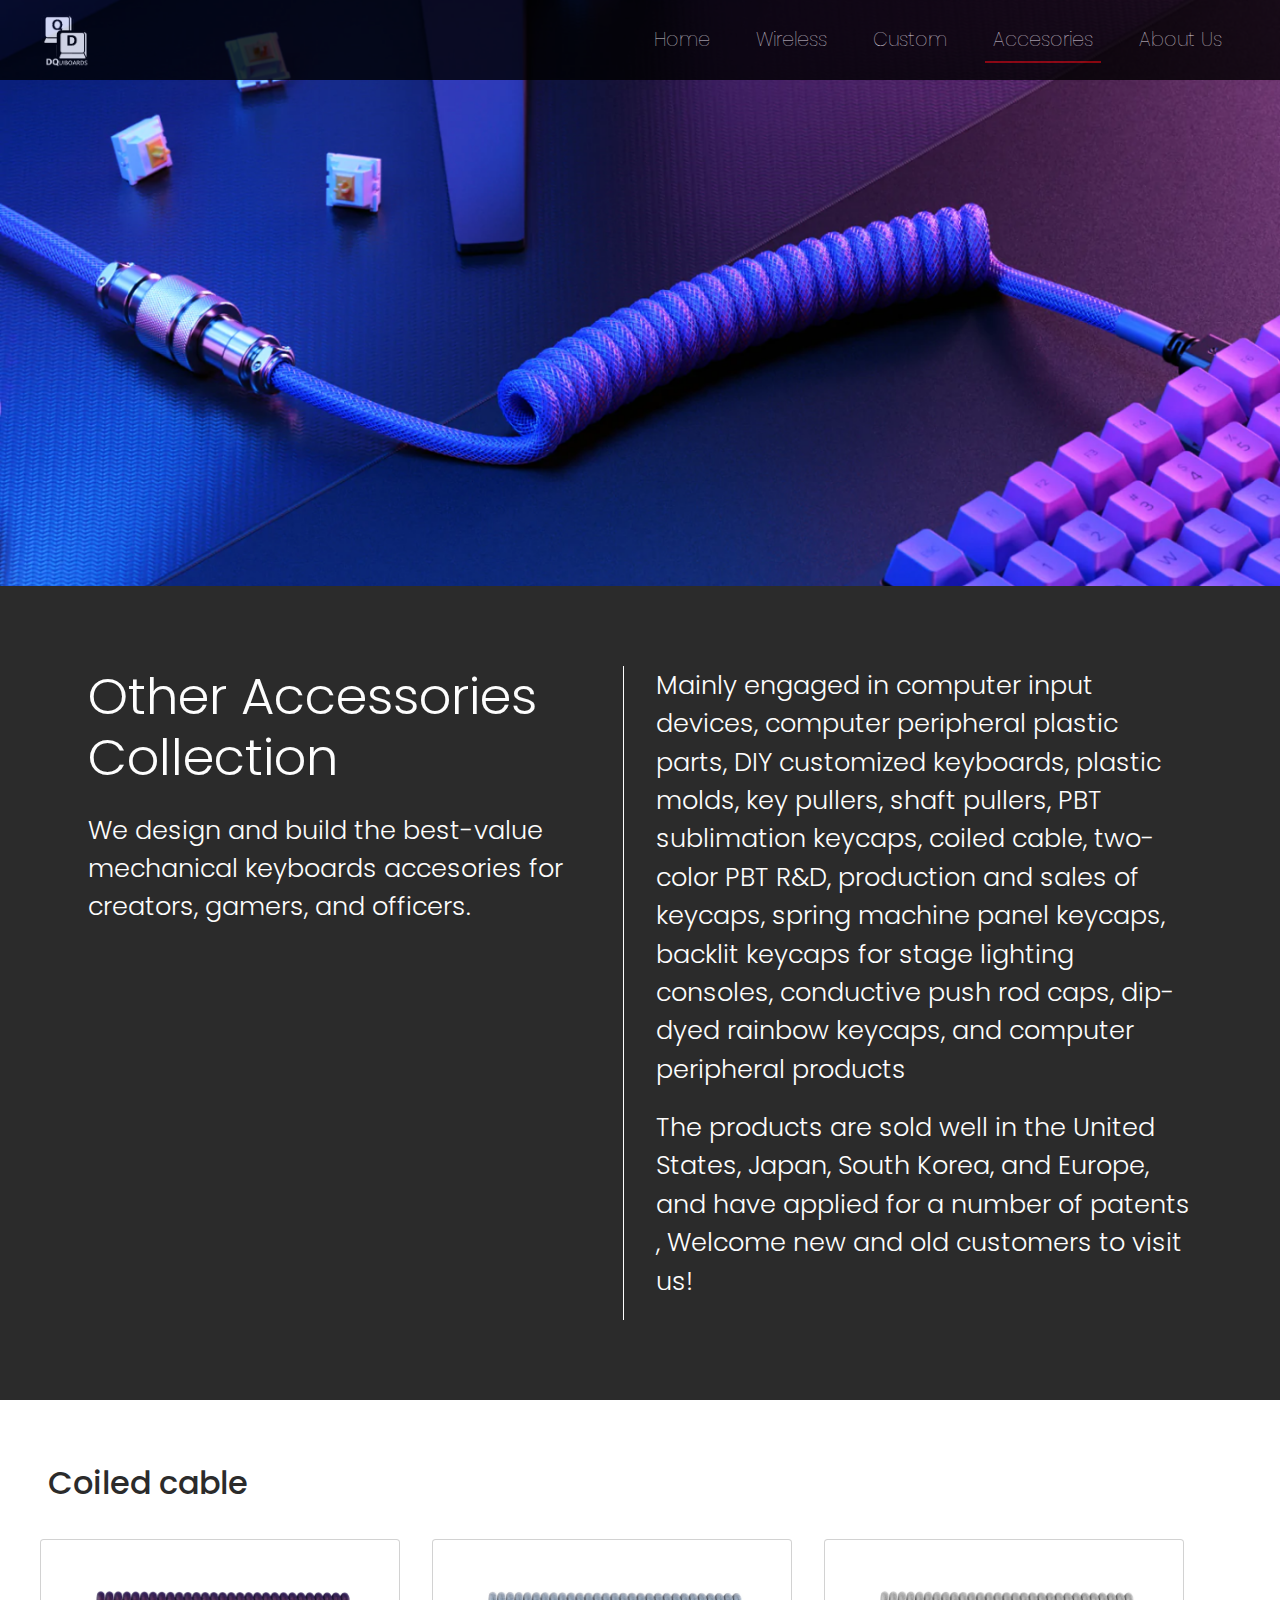
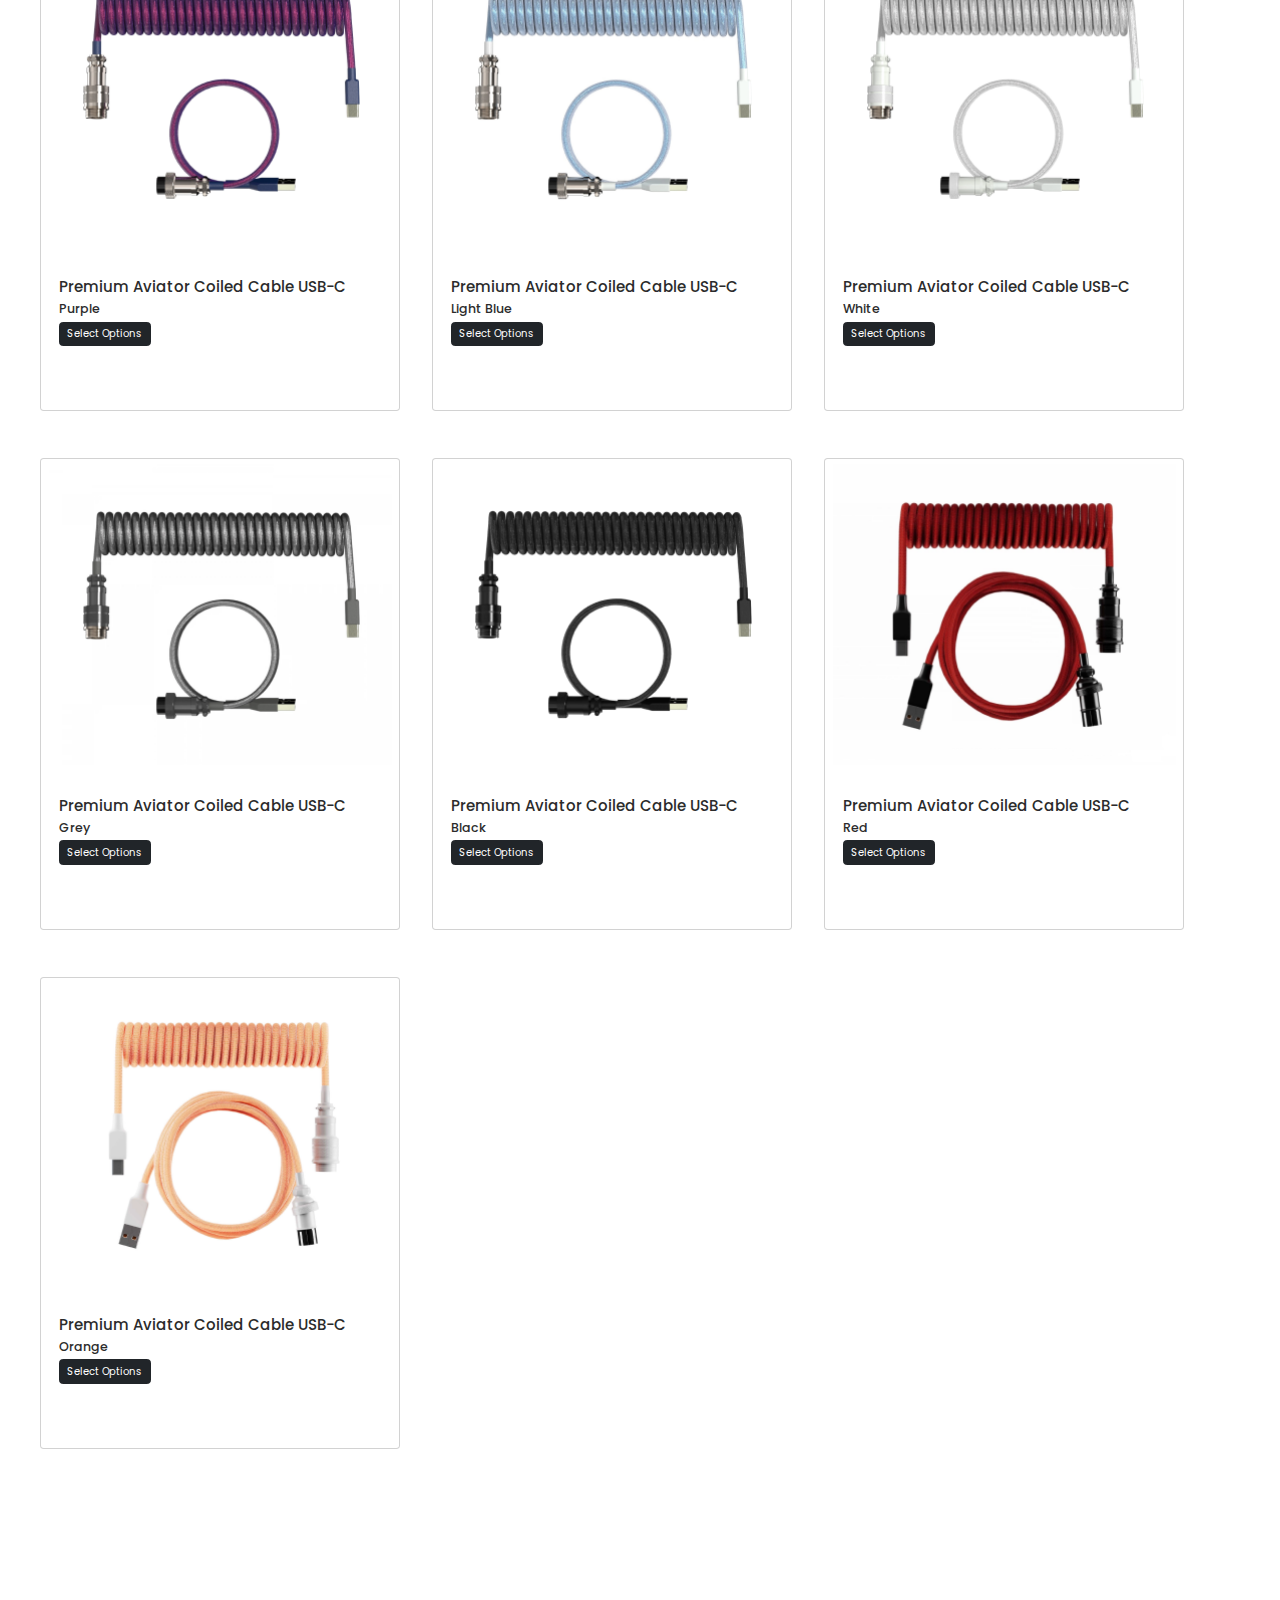
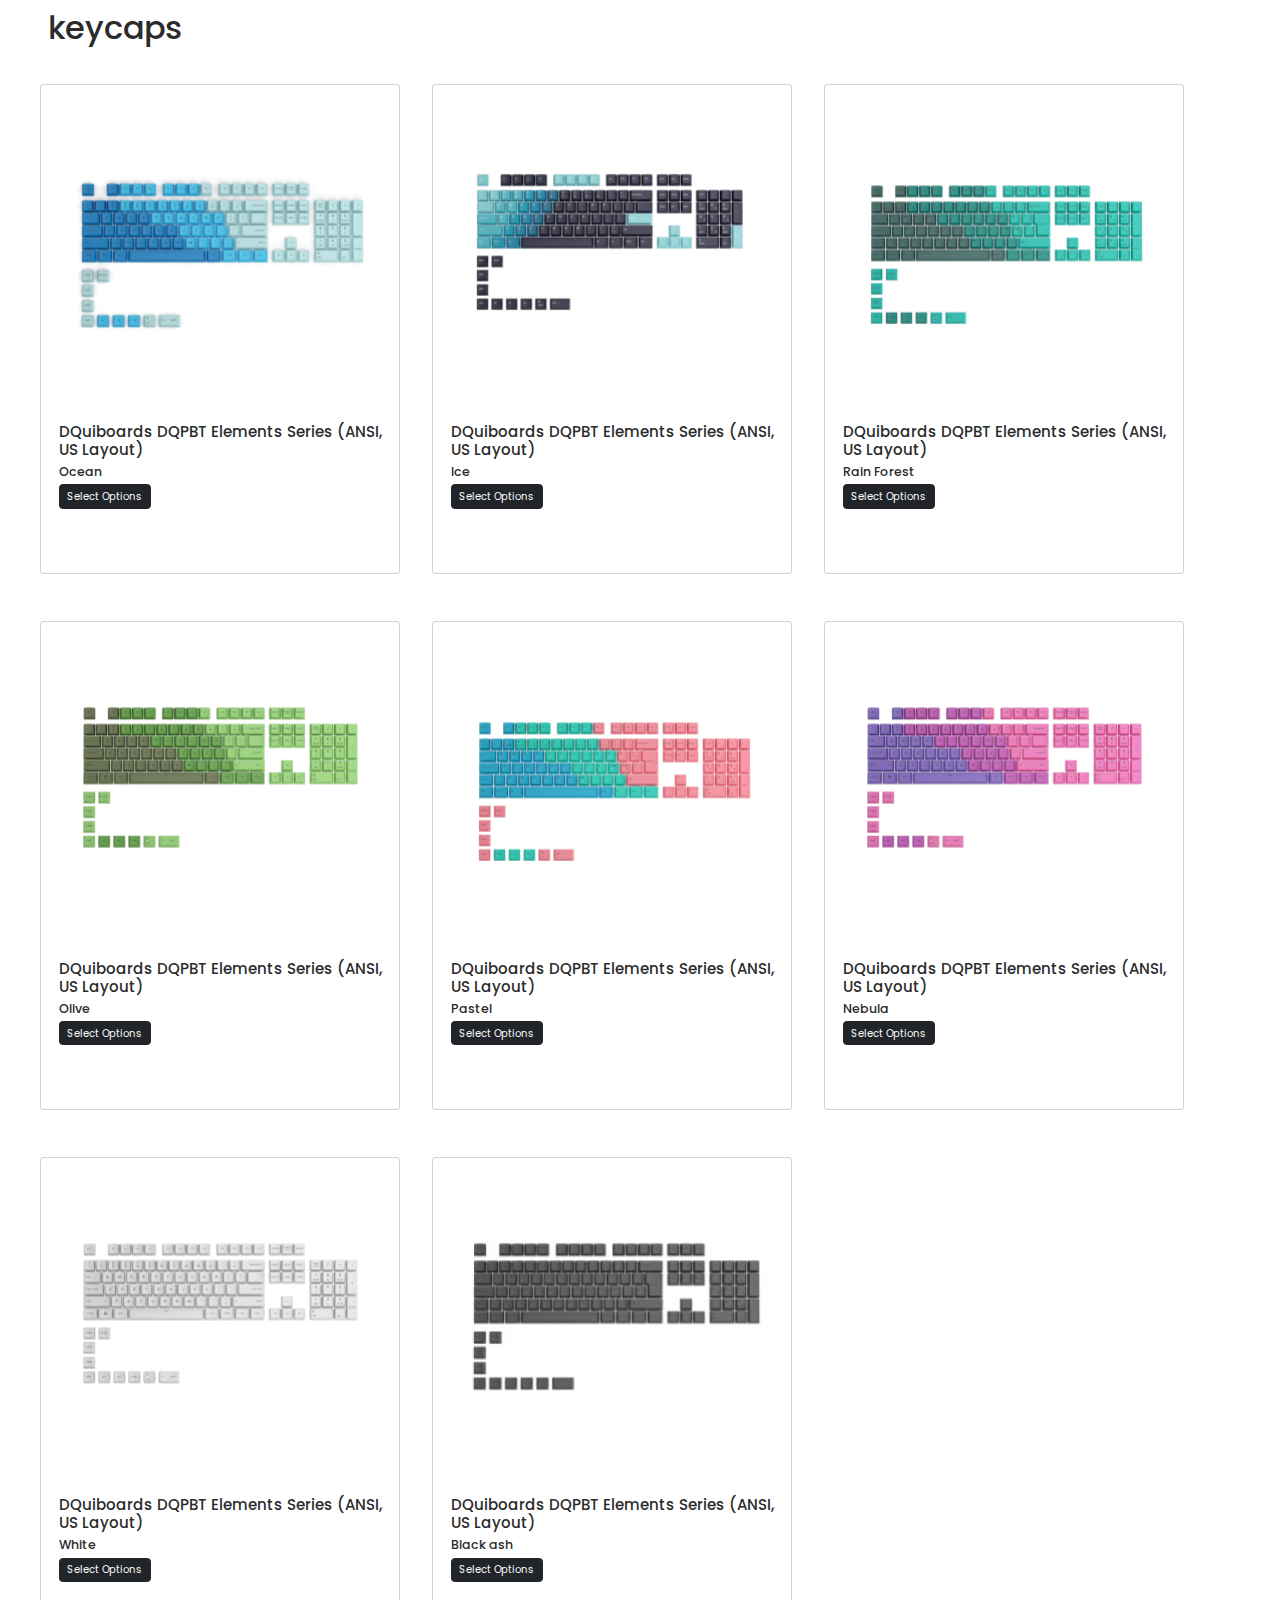
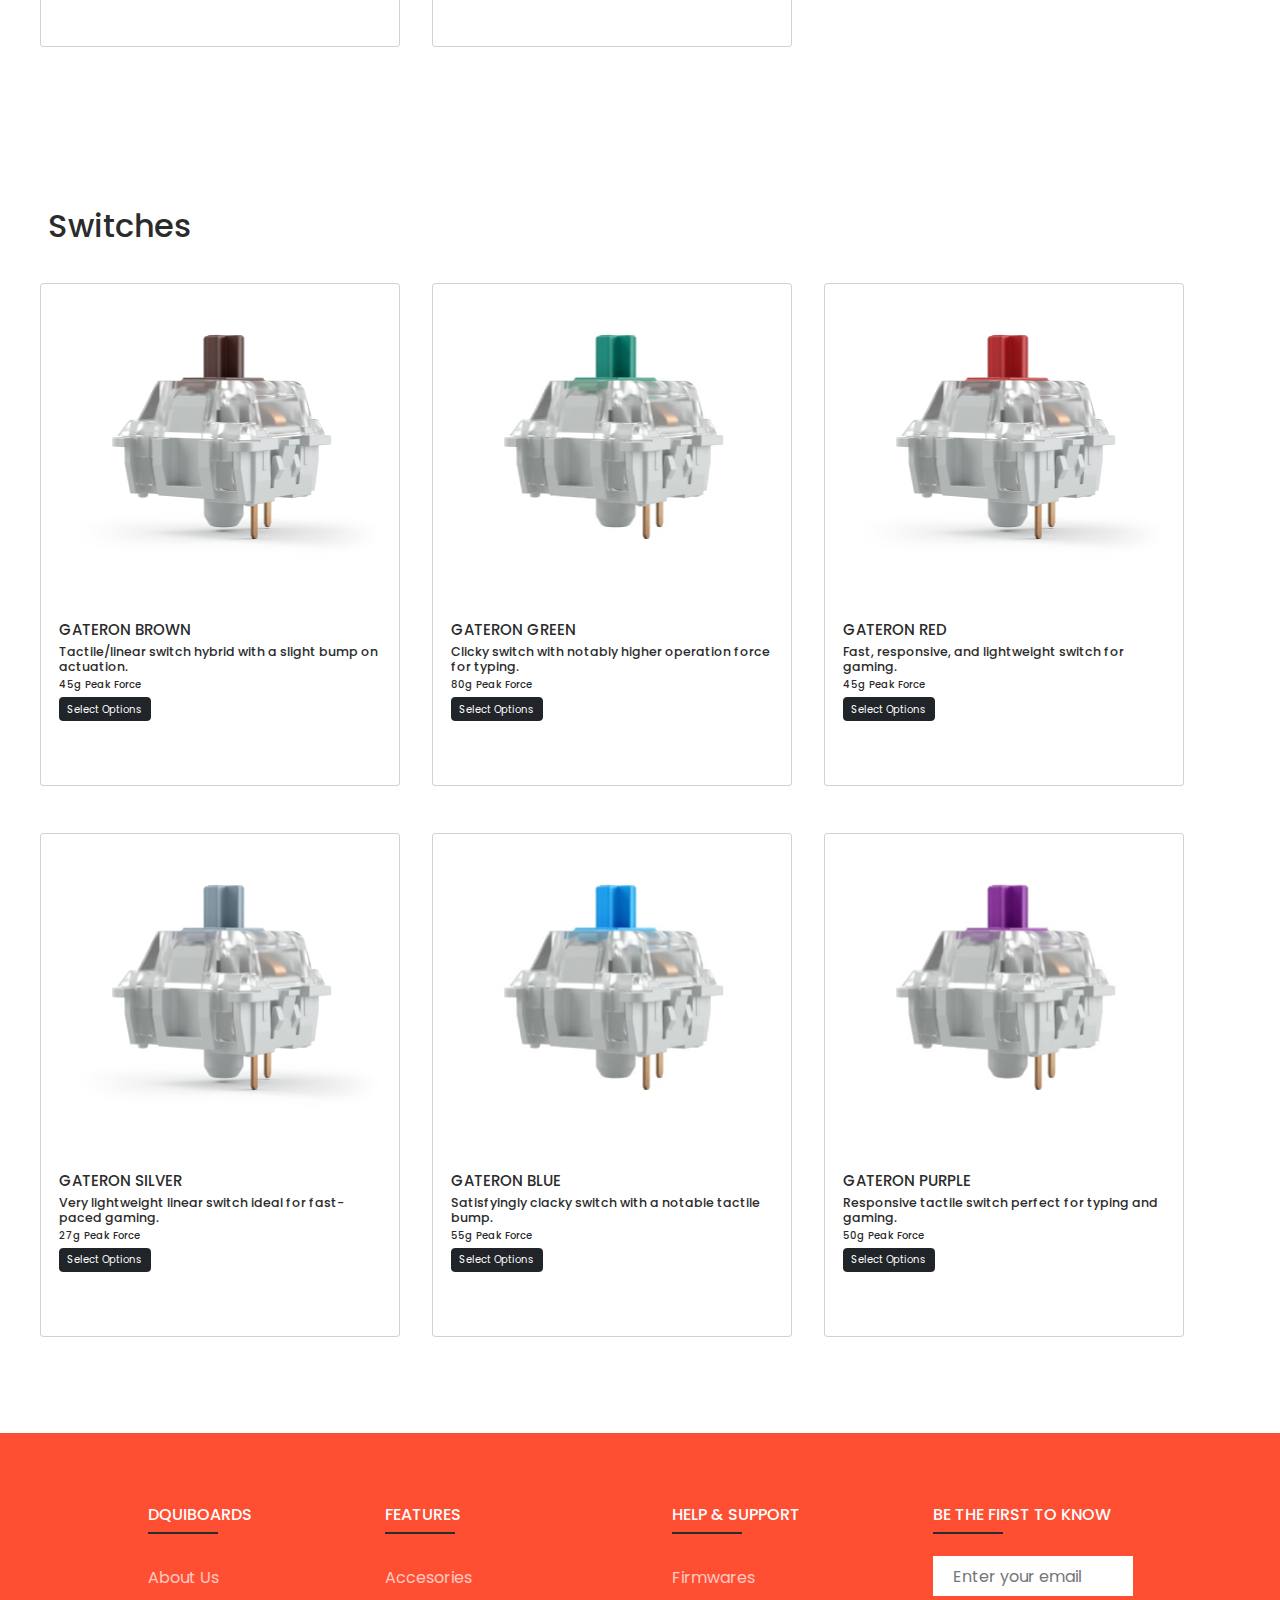
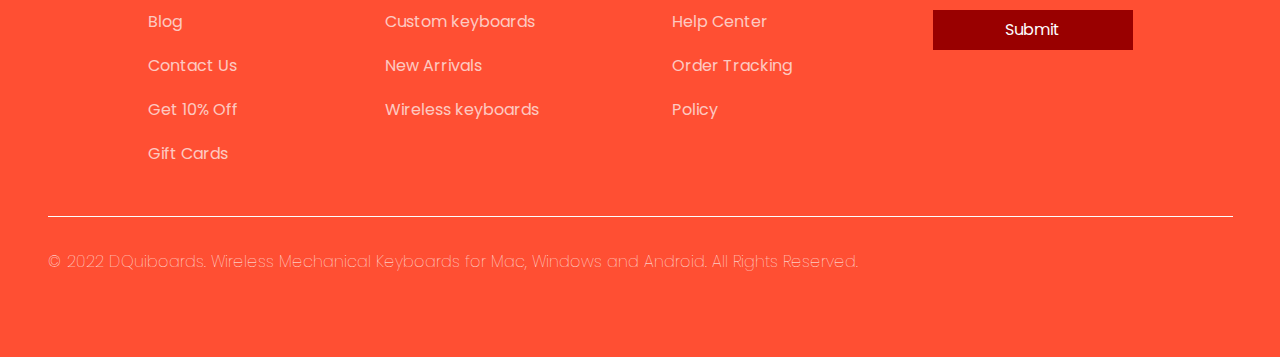
==== commit d4d91640: "pfquintans" ====
--- a/pages/accesories.html
+++ b/pages/accesories.html
@@ -50,22 +50,22 @@
     </section>
     <!-- ACCESORIES -->
     <main>
-      <section id="design" class="bg-obscure">
-        <div class="container">
-          <article class="design__article">
-            <h1 class="design__title content">Other Accessories Collection</h1>
-            <p class="design__text content">We design and build the best-value mechanical keyboards accesories for creators, gamers, and officers.</p>
+      <section id="accesories" class="bg-obscure">
+        <div class="container">
+          <article class="accesories__article">
+            <h1 class="accesories__title content">Other Accessories Collection</h1>
+            <p class="accesories__text content">We design and build the best-value mechanical keyboards accesories for creators, gamers, and officers.</p>
           </article>
-          <article class="design__article">
-            <p class="design__text">Mainly engaged in computer input devices, computer peripheral plastic parts, DIY customized keyboards, plastic molds, key pullers, shaft pullers, PBT sublimation keycaps, coiled cable, two-color PBT R&D, production and sales of keycaps, spring machine panel keycaps, backlit keycaps for stage lighting consoles, conductive push rod caps, dip-dyed rainbow keycaps, and computer peripheral products</p>
-            <p class="design__text">The products are sold well in the United States, Japan, South Korea, and Europe, and have applied for a number of patents , Welcome new and old customers to visit us!</p>
+          <article class="accesories__article">
+            <p class="accesories__text">Mainly engaged in computer input devices, computer peripheral plastic parts, DIY customized keyboards, plastic molds, key pullers, shaft pullers, PBT sublimation keycaps, coiled cable, two-color PBT R&D, production and sales of keycaps, spring machine panel keycaps, backlit keycaps for stage lighting consoles, conductive push rod caps, dip-dyed rainbow keycaps, and computer peripheral products</p>
+            <p class="accesories__text">The products are sold well in the United States, Japan, South Korea, and Europe, and have applied for a number of patents , Welcome new and old customers to visit us!</p>
           </article>
         </div>
       </section>
       <!-- ACCESORIES CC -->
-      <section id="orderw" class="bg-white">
-        <div class="container">
-          <h1 class="orderw__title content">Coiled cable</h1>
+      <section id="accesoriescc" class="bg-white">
+        <div class="container">
+          <h1 class="accesoriescc__title content">Coiled cable</h1>
           <div class="row row-cols-1 row-cols-md-3 g-4">
             <div class="card" style="width: 36rem;">
               <img src="../resources/img/cc1_a.png" class="card-img-top" alt="cc1">
@@ -127,9 +127,9 @@
         </div>
       </section>
       <!-- ACCESORIES KC -->
-      <section id="orderw" class="bg-white">
-        <div class="container">
-          <h1 class="orderw__title content">keycaps</h1>
+      <section id="accesorieskc" class="bg-white">
+        <div class="container">
+          <h1 class="accesorieskc__title content">keycaps</h1>
           <div class="row row-cols-1 row-cols-md-3 g-4">
             <div class="card" style="width: 36rem;">
               <img src="../resources/img/kc1_a.png" class="card-img-top" alt="kc1">
@@ -199,9 +199,9 @@
         </div>
       </section>
       <!-- ACCESORIES SW -->
-      <section id="orderw" class="bg-white">
-        <div class="container">
-          <h1 class="orderw__title content">Switches</h1>
+      <section id="accesoriessw" class="bg-white">
+        <div class="container">
+          <h1 class="accesoriessw__title content">Switches</h1>
           <div class="row row-cols-1 row-cols-md-3 g-4">
             <div class="card" style="width: 36rem;">
               <img src="../resources/img/sw1_a.png" class="card-img-top" alt="sw1">
--- a/css/index.css
+++ b/css/index.css
@@ -0,0 +1,896 @@
+/* IMPORTS */
+
+/* @import url('https://fonts.googleapis.com/css2?family=Poppins:wght@300;500;600&display=swap'); */
+
+
+/* VARIABLES */
+
+/* :root { */
+/* Palette */
+  
+/*   --primary: #990000;
+  --secondary: #2B2B2B;
+  --light: #FDFDFD;
+  --accent: #FF4F33; */
+
+/* Font Sizes */
+  
+  /* --text-xxl: 4.8em; 
+  --text-xl: 3.6em; 
+  --text-lg: 3.2em; 
+  --text-md: 2.0em; 
+  --text-sm: 1.6em; 
+  --text-xs: 1.2em;  */
+
+/* Spacings */
+  
+/*   --sp-xxl: 12rem;
+  --sp-xl: 8rem;
+  --sp-lg: 5rem;
+  --sp-md: 3.2rem;
+  --sp-sm: 1.6rem;
+  --sp-xs: 0.8rem;
+} */
+
+
+/* NORMALIZE */
+
+/* * {
+  margin: 0;
+  padding: 0;
+  box-sizing: border-box;
+}
+
+html {
+  font-size: 62.5%;
+}
+
+body {
+  font-family: 'Poppins', sans-serif;
+  font-size: var(--text-sm);
+  color: var(--secondary);
+}
+
+ul {
+  list-style-type: none;
+}
+
+li {
+  color: var(--secondary);
+}
+
+a {
+  font-size: var(--text-xs);
+  text-decoration: none;
+  color: var(--light);
+}
+
+p {
+  font-size: 1.6em;
+}
+
+img {
+  width: 100%;
+}
+
+.container {
+  max-width: 1200px;
+  margin: auto;
+}
+
+.bg-principal {
+  background-color: var(--primary);
+}
+
+.bg-obscure {
+  background-color: var(--secondary);
+}
+
+.content {
+  max-width: 600px;
+}
+
+
+
+ol, ul, dl {
+  margin-bottom: 0;
+  padding-left: 0;
+}
+
+a:hover {
+  color: inherit;
+} */
+
+
+
+
+
+/* HEADER */
+
+/* header {
+  padding: var(--sp-xs);
+  background-color: black;
+  position: fixed;
+  right: 0px;
+  left: 0px;
+  opacity: 80%;
+  z-index: 1;
+}
+
+.navbar {
+  display: flex;
+  justify-content: space-between;
+}
+
+.navbar .navbar__link {
+  min-width: 50px;
+  max-width: 50px;
+}
+
+.hamburger {
+  display: none;
+  color: var(--light);
+  width: 50px;
+  height: 29px;
+}
+
+.checkevent {
+  position: absolute;
+  width: 35px;
+  height: 28px;
+  right: -50px;
+  opacity: 0;
+  top: 19px;
+}
+
+.navbar .menu {
+  display: flex;
+  gap: 1rem;
+  flex-wrap: wrap;
+  align-items: center;
+  font-weight: 100;
+}
+
+.menu .menu__item {
+  padding: 1rem;
+}
+
+.menu .menu__link {
+  padding: var(--sp-xs);
+  color: var(--light);
+  transition: all .3s ease-in-out;
+}
+
+.menu .menu__link:hover {
+  color: var(--accent);
+  padding: var(--sp-xs);
+} */
+
+
+
+
+
+
+
+
+
+
+
+/* BANNER */
+
+/* #banner {
+  display: grid;
+  place-items: center;
+} */
+
+/* DESIGN */
+
+/* #design {
+  padding: var(--sp-xl);
+}
+
+#design div {
+  display: flex;
+  gap: var(--sp-md);
+  color: var(--light);
+}
+
+.design__article {
+  flex: 1 1 50%;
+}
+
+.design__article:first-of-type {
+  border-right: 1px solid var(--light);
+}
+
+.design__title {
+  font-size: var(--text-lg);
+  font-weight: 300;
+  margin-bottom: 2.2rem;
+}
+
+.design__text {
+  font-size: var(--text-sm);
+  font-weight: 300;
+  margin-bottom: 2rem;
+}
+
+.design__caption {
+  font-size: var(--text-xs);
+  font-weight: 300;
+} */
+
+/* ONGOING */
+
+/* #ongoing {
+  padding: var(--sp-xl);
+}
+
+#ongoing div {
+  display: flex;
+  flex-wrap: wrap;
+  gap: var(--sp-md);
+  color: var(--light);
+}
+
+.ongoing__images, .ongoing__info {
+flex: 1 1 40%;
+}
+
+.ongoing__images {
+  display: grid;
+  gap: var(--sp-sm);
+  grid-template-columns: 311px 331px;
+  grid-template-rows: 393px 226px;
+}
+
+.ongoing__img:nth-of-type(1) {
+  grid-column:1;
+}
+.ongoing__img:nth-of-type(2) {
+  grid-column:2;
+}
+.ongoing__img:nth-of-type(3) {
+  grid-column:1 / 3;
+}
+
+.ongoing__info {
+  display: flex;
+  flex-direction: column;
+  justify-content: center;
+  gap: var(--sp-md);
+  
+}
+
+.ongoing__title {
+  font-size: var(--text-xl);
+  position: relative;
+}
+
+.ongoing__title::before {
+  content: '';
+  width: 30px;
+  height: 7px;
+  background-color: var(--primary);
+  position: absolute;
+  top: -1px;
+}
+
+.ongoing__subtitle {
+  font-size: var(--text-lg);
+  font-weight: 400;
+  color: var(--accent);
+}
+
+.ongoing__text {
+  font-size: var(--text-xs);
+  font-weight: 100;
+  line-height: 160%;
+}
+
+.ongoing__link {
+  display: flex;
+  align-items: center;
+  gap: var(--sp-sm);
+  color: var(--primary);
+  font-size: var(--text-sm);
+  font-weight: bold;
+}
+
+.ongoing__link:hover {
+  color: var(--accent);
+}
+
+.ongoing__link svg {
+  transition: all .5s ease-in;
+}
+
+.ongoing__link:hover svg {
+  transform: translateX(20px);
+} */
+
+/* FOOTER */
+
+/* footer {
+  display: flex;
+  flex-direction: column;
+  gap: var(--sp-md);
+  padding: var(--sp-md);
+  background-color: var(--accent);
+}
+
+footer .container {
+  background-color: var(--accent);
+}
+
+.row__l {
+  display: flex;
+  justify-content: space-between;
+  padding: 40px 100px;
+  gap: var(--sp-lg);
+}
+
+.footer__col h4 {
+  color: var(--light);
+  margin-bottom: var(--sp-md);
+  font-size: var(--sp-sm);
+  position: relative;
+}
+
+.footer__col h4::before {
+  content: '';
+  width: 70px;
+  height: 2px;
+  position: absolute;
+  background-color: var(--secondary);
+  bottom: -10px;
+}
+
+.footer__col ul li {
+  padding: 10px 0;
+}
+
+.footer__col ul li a {
+  color: var(--light);
+  text-decoration: none;
+  font-size: var(--sp-sm);
+  opacity: 0.7;
+  transition: 0.5s;
+}
+
+.footer__col ul li a:hover {
+  opacity: 1;
+}
+
+.footer__col input {
+  border: none;
+  width: 200px;
+  height: 40px;
+  display: block;
+  padding-left: 20px;
+  padding-right: 20px;
+  margin: 14px 0;
+  
+}
+
+.footer__col .inputsubmit {
+  padding: 0px 20px;
+  background-color: var(--primary);
+  border: none;
+  color: var(--light);
+}
+
+.divider {
+  content: "";
+  width: 100%;
+  height: 1px;
+  background-color: var(--light);
+}
+
+.col p{
+  padding-top: var(--sp-md);
+  margin-bottom: var(--sp-lg);
+  color: var(--light);
+  font-size: var(--sp-sm);
+  font-weight: 50;
+}
+
+.row__s {
+  display: flex;
+  justify-content: space-between;
+  padding: 1px 50px;
+  padding-left: 0;
+  padding-right: 10px;
+}
+
+.socialicons {
+  padding: var(--sp-md);
+}
+
+.row__S .socialicons {
+  display: inline-block;
+  color: var(--light);
+  font-size: var(--sp-sm);
+  margin: 0 15px;
+  transition: 0.5s;
+  
+} */
+
+
+
+/* WIRLS */
+
+/* #wirls {
+  padding: var(--sp-xl);
+}
+
+#wirls div {
+  display: flex;
+  color: var(--light);
+}
+
+.wirls__article {
+  flex: 1 1 50%;
+}
+
+.wirls__article:nth-last-of-type(1) {
+  border-right: 1px solid var(--primary);
+}
+
+.wirls__title {
+  font-size: var(--text-md);
+  font-weight: 200;
+  margin-bottom: 2.2rem;
+}
+
+.wirls__text {
+  font-size: var(--text-xs);
+  font-weight: 200;
+  margin-bottom: 2rem;
+} */
+
+
+
+
+/* ORDERW */
+
+/* #orderw {
+  padding: var(--sp-md);
+}
+
+#orderw div {
+  padding-top: var(--sp-md);
+  padding-bottom: var(--sp-md);
+  gap: var(--sp-md);
+}
+
+.orderw__title {
+  font-size: var(--sp-md);
+  color: var(--secondary);
+}
+
+#orderw div .card {
+  padding-top: 5px;
+}
+
+#orderw div .card-body {
+  padding-top: 0%;
+} */
+
+
+
+
+
+/* WIRLSS */
+
+/* #wirlss {
+  padding: var(--sp-xl);
+}
+
+#wirlss div {
+  display: flex;
+  gap: var(--sp-md);
+  color: var(--light);
+}
+
+.wirlss__article {
+  flex: 1 1 50%;
+}
+
+.wirlss__article:first-of-type {
+  border-right: 1px solid var(--primary);
+}
+
+
+.wirlss__articlee {
+  flex: 1 1 50%;
+}
+
+.wirlss__articlee:nth-last-of-type(1) {
+  border-right: 1px solid var(--primary);
+}
+
+.wirlss__title {
+  font-size: var(--text-lg);
+  font-weight: 300;
+  margin-bottom: 2.2rem;
+}
+
+.wirlss__text {
+  font-size: var(--text-sm);
+  font-weight: 300;
+  margin-bottom: 2rem;
+}
+
+.wirlss__caption {
+  font-size: var(--text-xs);
+  font-weight: 300;
+} */
+
+
+
+
+
+/* CUSTOM-A */
+
+/* #custom {
+  padding: var(--sp-xl);
+}
+
+#custom div {
+  display: flex;
+  direction: rtl;
+  gap: var(--sp-md);
+  color: var(--secondary);
+}
+
+.custom__article {
+  flex: 1 1 50%;
+}
+
+.custom__article:first-of-type {
+  border-bottom: 1px solid var(--primary);
+}
+
+.custom__title {
+  font-size: var(--text-md);
+  font-weight: 200;
+  margin-bottom: 2.2rem;
+  
+}
+
+.custom__text {
+  font-size: var(--text-xs);
+  font-weight: 200;
+  margin-bottom: 2rem;
+} */
+
+
+
+
+/* ABOUT-US */
+
+/* #aboutus {
+  padding: var(--sp-xl);
+}
+
+#aboutus div {
+  display: flex;
+  flex-wrap: wrap;
+  gap: var(--sp-md);
+  color: var(--light);
+}
+
+.aboutus__info {
+  display: flex;
+  flex-direction: column;
+  justify-content: center;
+  gap: var(--sp-md);
+  
+}
+
+.aboutus__title {
+  font-size: var(--text-md);
+  position: relative;
+  color: var(--secondary);
+}
+
+.aboutus__title::before {
+  content: '';
+  width: 30px;
+  height: 7px;
+  background-color: var(--primary);
+  position: absolute;
+  top: -20px;
+}
+
+.aboutus__text {
+  font-size: var(--text-xs);
+  font-weight: 300;
+  line-height: 160%;
+  color: var(--secondary);
+}
+
+.aboutus__link {
+  display: flex;
+  align-items: center;
+  gap: var(--sp-sm);
+  color: var(--secondary);
+  font-size: var(--text-xs);
+  font-weight: bold;
+}
+
+.aboutus__link:hover {
+  color: var(--primary);
+}
+
+.aboutus__link svg {
+  transition: all .5s ease-in;
+}
+
+.aboutus__link:hover svg {
+  transform: translateX(20px);
+} */
+
+/* ABOUT-US-M */
+
+/* #mission {
+  padding: var(--sp-xl);
+}
+
+#mission div {
+  display: flex;
+  color: var(--light);
+}
+
+.mission__article {
+  flex: 1 1 50%;
+}
+
+.mission__article:nth-last-of-type(1) {
+  border-top: 1px solid var(--primary);
+  border-right: 1px solid var(--primary);
+  padding: var(--sp-md);
+}
+
+.mission__title {
+  font-size: var(--text-md);
+  font-weight: 200;
+  margin-bottom: 2.2rem;
+}
+
+.mission__text {
+  font-size: var(--text-xs);
+  font-weight: 200;
+  margin-bottom: 2rem;
+} */
+
+/* ABOUT-US-V */
+
+/* #vision {
+  padding: var(--sp-xl);
+}
+
+#vision div {
+  display: flex;
+  direction: rtl;
+  gap: var(--sp-md);
+  color: var(--secondary);
+}
+
+.vision__article {
+  flex: 1 1 50%;
+}
+
+.vision__article:first-of-type {
+  border-bottom: 1px solid var(--primary);
+  border-left: 1px solid var(--primary);
+  padding: var(--sp-md);
+}
+
+.vision__title {
+  font-size: var(--text-md);
+  font-weight: 200;
+  margin-bottom: 2.2rem;
+  
+}
+
+.vision__text {
+  font-size: var(--text-xs);
+  font-weight: 200;
+  margin-bottom: 2rem;
+} */
+
+
+
+
+
+
+
+
+
+
+
+
+
+
+
+
+
+
+
+
+
+
+
+
+
+/* MEDIAS */
+
+/* HEADER */
+
+/* @media screen and (max-width: 768px) {
+  .navbar {
+    align-items: center;
+    font-size: var(--sp-sm);
+  }
+
+  .navbar .menu {
+    display: none;
+    gap: 1rem;
+    flex-wrap: wrap;
+    align-items: center;
+  }
+
+.hamburger,
+.checkevent {
+  display: block;
+  position: absolute;
+  width: 32px;
+  height: 34px;
+  right: 16px;
+  top: 19px;
+  }
+
+.checkevent:checked + .menu {
+  display: block;
+  flex-basis: 100%;
+  }
+
+li.menu__item {
+  display: flex;
+  justify-content: right;
+  }
+} */
+
+/* DESIGN */
+
+/* @media screen and (max-width: 1024px) {
+  
+}
+
+@media screen and (max-width: 900px) {
+  #design div {
+    flex-direction: column;
+    align-items: center;
+  }
+  
+  .design__article:first-of-type {
+    width: 100%;
+    border-right: none;
+    border-bottom: 1px solid var(--light);
+    padding-bottom: var(--sp-sm);
+  }
+} */
+
+/* ONGOING */
+
+/* @media screen and (max-width: 768px) {
+  .ongoing__images {
+    display: grid;
+    gap: var(--sp-sm);
+    grid-template-columns: 300px 300px;
+    grid-template-rows: 388px 368px;
+  }
+  .ongoing__img:nth-of-type(1) {
+    grid-column: 1;
+    width: 300px;
+  }
+  .ongoing__img:nth-of-type(2) {
+    grid-column: 1;
+  }
+  .ongoing__img:nth-of-type(3) {
+    grid-column: 1;
+  }
+} */
+
+/* FOOTER */
+
+/* @media screen and (max-width:930px) {
+  footer .row__l {
+  display: flex;
+  flex-direction: column;
+  justify-content: space-between;
+  padding: 40px 100px;
+  gap: var(--sp-lg);
+}
+  footer .row__s {
+    flex-direction: column;
+    padding: 20px 30px;
+  }
+  footer .footer-col ul {
+    margin-left: 20px;
+    margin-bottom: 20px;
+  }
+  .footer__col input{
+    width: 100;
+  }
+} */
+
+/* WIRLS */
+
+/* @media screen and (max-width: 768px) {
+  #wirls div {
+    flex-direction: column;
+    align-items: center;
+  }
+
+  .wirls__article:nth-last-of-type(1) {
+    border-right-style: none; 
+    border-bottom: 1px solid var(--primary);
+    padding-bottom: var(--sp-sm);
+  }
+} */
+
+/* WIRLSS */
+
+/* @media screen and (max-width: 768px) {
+  #wirlss div {
+    flex-direction: column;
+    align-items: center;
+  }
+  
+  .wirlss__article:first-of-type {
+    border-right: none;
+    border-bottom: 1px solid var(--primary);
+    padding-bottom: var(--sp-sm);
+  }
+  
+  .wirlss__articlee:nth-last-of-type(1) {
+    border-right-style: none; 
+    border-bottom: 1px solid var(--primary);
+    padding-bottom: var(--sp-sm);
+  }
+} */
+
+/* CUSTOM-A */
+
+/* @media screen and (max-width: 768px) {
+  #custom div {
+    flex-direction: column;
+    align-items: center;
+  }
+
+  .custom__article:first-of-type {
+    border-bottom: 1px solid var(--primary);
+    padding-bottom: var(--sp-sm);
+  }
+} */
+
+
+
+
+
+
+
+
+
+
+
+
+
+
+
+
+
+
--- a/css/translated.css
+++ b/css/translated.css
@@ -108,27 +108,27 @@
 /* navbar */
 @media screen and (max-width: 768px) {
   .navbar {
-    align-items: center;
-    font-size: 1.6rem; }
+    align-items: center !important;
+    font-size: 1.6rem !important; }
   .navbar .menu {
-    display: none;
-    gap: 1rem;
-    flex-wrap: wrap;
-    align-items: center; }
+    display: none !important;
+    gap: 1rem !important;
+    flex-wrap: wrap !important;
+    align-items: center !important; }
   .hamburger,
   .checkevent {
-    display: block;
-    position: absolute;
-    width: 32px;
-    height: 34px;
-    right: 16px;
-    top: 19px; }
+    display: block !important;
+    position: absolute !important;
+    width: 34px !important;
+    height: 34px !important;
+    right: 16px !important;
+    top: 19px !important; }
   .checkevent:checked + .menu {
-    display: block;
-    flex-basis: 100%; }
+    display: block !important;
+    flex-basis: 100% !important; }
   li.menu__item {
-    display: flex;
-    justify-content: right; } }
+    display: flex !important;
+    justify-content: right !important; } }
 
 /* FOOTER */
 footer {
@@ -207,13 +207,13 @@
 
 /* MEDIAS */
 /* FOOTER */
-@media screen and (max-width: 930px) {
+@media screen and (max-width: 768px) {
   footer .row__l {
-    display: flex;
+    display: flex !important;
     flex-direction: column;
-    justify-content: space-between;
-    padding: 40px 100px;
-    gap: 5rem; }
+    justify-content: space-between !important;
+    padding: 40px 20px !important;
+    gap: 5rem !important; }
   footer .row__s {
     flex-direction: column;
     padding: 20px 30px; }
@@ -472,30 +472,49 @@
   place-items: center; }
 
 /* CUSTOM-A */
-#custom {
+#customa {
   padding: 8rem; }
 
-#custom div {
+#customa div {
   display: flex;
   direction: rtl;
   gap: 3.2rem;
   color: #2B2B2B; }
 
-.custom__article {
+.customa__article {
   flex: 1 1 50%; }
 
-.custom__article:first-of-type {
+.customa__article:first-of-type {
   border-bottom: 1px solid #990000; }
 
-.custom__title {
+.customa__title {
   font-size: 2em;
   font-weight: 200;
   margin-bottom: 2.2rem; }
 
-.custom__text {
+.customa__text {
   font-size: 1.2em;
   font-weight: 200;
   margin-bottom: 2rem; }
+
+/* CUSTOM-B */
+#customb {
+  padding: 3.2rem; }
+
+#customb div {
+  padding-top: 3.2rem;
+  padding-bottom: 3.2rem;
+  gap: 3.2rem; }
+
+.customb__title {
+  font-size: 3.2rem;
+  color: #2B2B2B; }
+
+#customb div .card {
+  padding-top: 5px; }
+
+#customb div .card-body {
+  padding-top: 0%; }
 
 /* MEDIAS */
 /* CUSTOM-A */
@@ -512,6 +531,104 @@
   display: grid;
   place-items: center; }
 
+/* ACCESORIES */
+#accesories {
+  padding: 8rem; }
+
+#accesories div {
+  display: flex;
+  gap: 3.2rem;
+  color: #FDFDFD; }
+
+.accesories__article {
+  flex: 1 1 50%; }
+
+.accesories__article:first-of-type {
+  border-right: 1px solid #FDFDFD; }
+
+.accesories__title {
+  font-size: 3.2em;
+  font-weight: 300;
+  margin-bottom: 2.2rem; }
+
+.accesories__text {
+  font-size: 1.6em;
+  font-weight: 300;
+  margin-bottom: 2rem; }
+
+.accesories__caption {
+  font-size: 1.2em;
+  font-weight: 300; }
+
+/* ACCESORIES CC */
+#accesoriescc {
+  padding: 3.2rem; }
+
+#accesoriescc div {
+  padding-top: 3.2rem;
+  padding-bottom: 3.2rem;
+  gap: 3.2rem; }
+
+.accesoriescc__title {
+  font-size: 3.2rem;
+  color: #2B2B2B; }
+
+#accesoriescc div .card {
+  padding-top: 5px; }
+
+#accesoriescc div .card-body {
+  padding-top: 0%; }
+
+/* ACCESORIES KC */
+#accesorieskc {
+  padding: 3.2rem; }
+
+#accesorieskc div {
+  padding-top: 3.2rem;
+  padding-bottom: 3.2rem;
+  gap: 3.2rem; }
+
+.accesorieskc__title {
+  font-size: 3.2rem;
+  color: #2B2B2B; }
+
+#accesorieskc div .card {
+  padding-top: 5px; }
+
+#accesorieskc div .card-body {
+  padding-top: 0%; }
+
+/* ACCESORIES SW */
+#accesoriessw {
+  padding: 3.2rem; }
+
+#accesoriessw div {
+  padding-top: 3.2rem;
+  padding-bottom: 3.2rem;
+  gap: 3.2rem; }
+
+.accesoriessw__title {
+  font-size: 3.2rem;
+  color: #2B2B2B; }
+
+#accesoriessw div .card {
+  padding-top: 5px; }
+
+#accesoriessw div .card-body {
+  padding-top: 0%; }
+
+/* MEDIAS */
+/* ACCESORIES */
+@media screen and (max-width: 900px) {
+  #accesories div {
+    flex-direction: column;
+    align-items: center; }
+  .accesories__article:first-of-type {
+    width: 100%;
+    border-right: none;
+    border-bottom: 1px solid #FDFDFD;
+    padding-bottom: 1.6rem; } }
+
 /* BANNER */
 #banner {
   display: grid;
@@ -656,14 +773,14 @@
   padding-left: 2%;
   padding-bottom: 0%;
   display: flex;
-  max-height: 50px; }
+  max-height: 70px; }
 
 #contactus div.form_check_b {
   padding-top: 0;
   padding-left: 2%;
   padding-bottom: 0%;
   display: flex;
-  max-height: 50px; }
+  max-height: 70px; }
 
 #contactus div.countries {
   padding-top: 3.2rem;
@@ -676,3 +793,17 @@
   padding-left: 2%;
   gap: 3.2rem;
   display: flex; }
+
+/* MEDIAS */
+/* ACCESORIES */
+@media screen and (max-width: 768px) {
+  .contactus__title {
+    padding-left: 5rem; }
+  #contactus div .card {
+    width: 27rem !important; }
+  #contactus div .card-body {
+    width: 27rem; }
+  #contactus div.form_check_a {
+    max-height: 12rem; }
+  #contactus div.form_check_b {
+    max-height: 12rem; } }
